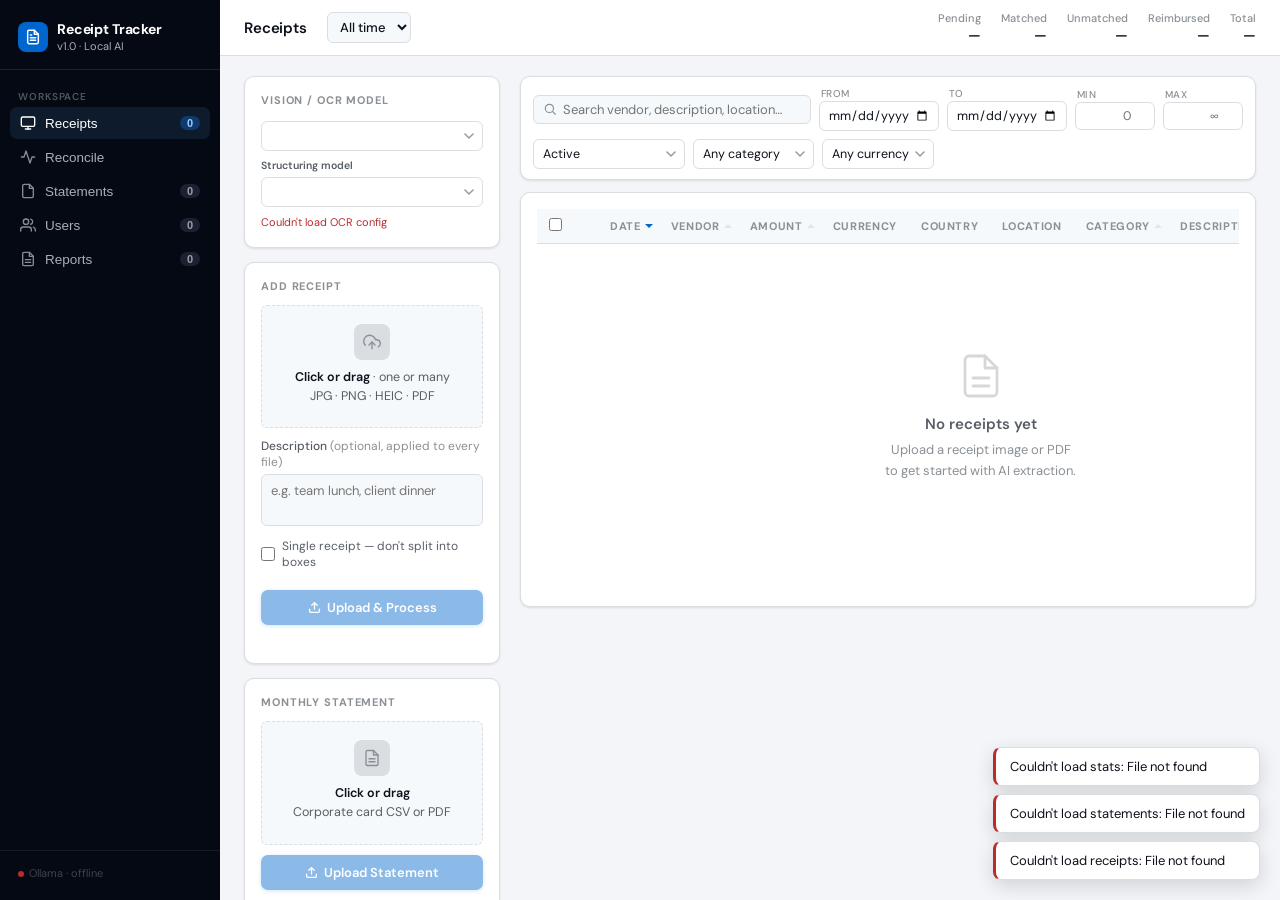
==== static/index.html @ ed0ae177 "Restore OCR backend picker in the UI (Apple Vision / PaddleOCR) app.js still had the apple/paddle pi" ====
<!doctype html>
<html lang="en">
  <head>
    <meta charset="UTF-8" />
    <meta name="viewport" content="width=device-width, initial-scale=1.0" />
    <title>Receipt Tracker</title>
    <link rel="preconnect" href="https://fonts.googleapis.com" />
    <link rel="preconnect" href="https://fonts.gstatic.com" crossorigin />
    <link
      href="https://fonts.googleapis.com/css2?family=DM+Sans:wght@300;400;500;600;700&family=DM+Mono:wght@400;500&display=swap"
      rel="stylesheet"
    />
    <link rel="stylesheet" href="/static/css/app.css?v=36" />
  </head>
  <body>
    <!-- ── NAV ────────────────────────────────────────────────────────────────── -->
    <nav class="nav">
      <div class="nav-logo">
        <div class="nav-logo-mark">
          <div class="nav-logo-icon">
            <svg
              viewBox="0 0 24 24"
              fill="none"
              stroke="#fff"
              stroke-width="2.2"
              stroke-linecap="round"
              stroke-linejoin="round"
            >
              <path
                d="M14 2H6a2 2 0 0 0-2 2v16a2 2 0 0 0 2 2h12a2 2 0 0 0 2-2V8z"
              />
              <polyline points="14 2 14 8 20 8" />
              <line x1="16" y1="13" x2="8" y2="13" />
              <line x1="16" y1="17" x2="8" y2="17" />
              <polyline points="10 9 9 9 8 9" />
            </svg>
          </div>
          <div>
            <div class="nav-logo-text">Receipt Tracker</div>
            <div class="nav-logo-sub">v1.0 · Local AI</div>
          </div>
        </div>
      </div>
      <div class="nav-section">
        <div class="nav-label">Workspace</div>
        <button class="nav-item active" data-tab="receipts">
          <svg
            viewBox="0 0 24 24"
            fill="none"
            stroke="currentColor"
            stroke-width="2"
            stroke-linecap="round"
            stroke-linejoin="round"
          >
            <rect x="2" y="3" width="20" height="14" rx="2" />
            <line x1="8" y1="21" x2="16" y2="21" />
            <line x1="12" y1="17" x2="12" y2="21" />
          </svg>
          <span>Receipts</span>
          <span class="nav-badge" id="navReceiptCount">0</span>
        </button>
        <button class="nav-item" data-tab="reconcile">
          <svg
            viewBox="0 0 24 24"
            fill="none"
            stroke="currentColor"
            stroke-width="2"
            stroke-linecap="round"
            stroke-linejoin="round"
          >
            <polyline points="22 12 18 12 15 21 9 3 6 12 2 12" />
          </svg>
          <span>Reconcile</span>
        </button>
        <button class="nav-item" data-tab="statements">
          <svg
            viewBox="0 0 24 24"
            fill="none"
            stroke="currentColor"
            stroke-width="2"
            stroke-linecap="round"
            stroke-linejoin="round"
          >
            <path
              d="M14 2H6a2 2 0 0 0-2 2v16a2 2 0 0 0 2 2h12a2 2 0 0 0 2-2V8z"
            />
            <polyline points="14 2 14 8 20 8" />
          </svg>
          <span>Statements</span>
          <span class="nav-badge" id="navStmtCount">0</span>
        </button>
        <button class="nav-item" data-tab="users">
          <svg
            viewBox="0 0 24 24"
            fill="none"
            stroke="currentColor"
            stroke-width="2"
            stroke-linecap="round"
            stroke-linejoin="round"
          >
            <path d="M17 21v-2a4 4 0 0 0-4-4H5a4 4 0 0 0-4 4v2" />
            <circle cx="9" cy="7" r="4" />
            <path d="M23 21v-2a4 4 0 0 0-3-3.87" />
            <path d="M16 3.13a4 4 0 0 1 0 7.75" />
          </svg>
          <span>Users</span>
          <span class="nav-badge" id="navUserCount">0</span>
        </button>
        <button class="nav-item" data-tab="reports">
          <svg
            viewBox="0 0 24 24"
            fill="none"
            stroke="currentColor"
            stroke-width="2"
            stroke-linecap="round"
            stroke-linejoin="round"
          >
            <path
              d="M14 2H6a2 2 0 0 0-2 2v16a2 2 0 0 0 2 2h12a2 2 0 0 0 2-2V8z"
            />
            <polyline points="14 2 14 8 20 8" />
            <line x1="16" y1="13" x2="8" y2="13" />
            <line x1="16" y1="17" x2="8" y2="17" />
          </svg>
          <span>Reports</span>
          <span class="nav-badge" id="navReportCount">0</span>
        </button>
      </div>
      <div class="nav-footer">
        <div
          style="
            font-size: 11px;
            color: oklch(38% 0.012 255);
            padding: 0 8px;
            line-height: 1.6;
          "
        >
          <div
            style="
              display: flex;
              align-items: center;
              gap: 5px;
              margin-bottom: 3px;
            "
          >
            <div
              id="ollamaIndicator"
              style="
                width: 6px;
                height: 6px;
                border-radius: 50%;
                background: oklch(65% 0.01 255);
                flex-shrink: 0;
              "
            ></div>
            <span id="ollamaLabel">Ollama · checking…</span>
          </div>
        </div>
      </div>
    </nav>

    <!-- ── MAIN ────────────────────────────────────────────────────────────────── -->
    <div class="main">
      <!-- Topbar -->
      <div class="topbar">
        <span class="topbar-title" id="topbarTitle">Receipts</span>
        <div class="month-pick">
          <select id="monthSelect">
            <option value="all">All time</option>
          </select>
        </div>
        <div class="topbar-stats">
          <div class="tstat">
            <span class="tstat-label">Pending</span
            ><span class="tstat-val" id="hPending">—</span>
          </div>
          <div class="tstat">
            <span class="tstat-label">Matched</span
            ><span class="tstat-val" id="hMatched">—</span>
          </div>
          <div class="tstat">
            <span class="tstat-label">Unmatched</span
            ><span class="tstat-val" id="hUnmatched">—</span>
          </div>
          <div class="tstat">
            <span class="tstat-label">Reimbursed</span
            ><span class="tstat-val" id="hReimbursed">—</span>
          </div>
          <div class="tstat">
            <span class="tstat-label">Total</span
            ><span class="tstat-val" id="hAmount">—</span>
          </div>
        </div>
      </div>

      <!-- Progress strip -->
      <div class="progress-strip" id="progressStrip">
        <span class="ps-label"
          >Reconciliation · <strong id="progressMonth">—</strong></span
        >
        <div class="ps-track">
          <div class="ps-fill" id="progressFill" style="width: 0%"></div>
        </div>
        <span class="ps-label" id="progressText">—</span>
        <div class="ps-chips" id="progressChips"></div>
      </div>

      <!-- Content -->
      <div class="content">
        <!-- Side upload panel -->
        <div class="side-panel" id="sidePanelEl">
          <!-- Pending box-review queue (shown only when non-empty) -->
          <div
            class="card review-card"
            id="reviewQueueCard"
            style="display: none"
          >
            <div class="card-head">Pages to review</div>
            <div class="review-card-sub" id="reviewQueueSub">
              Confirm receipt boxes before OCR.
            </div>
            <button class="btn btn-primary" id="reviewQueueBtn">
              Review <span id="reviewQueueCount">0</span> page(s)
            </button>
          </div>

          <!-- OCR model picker (Apple Vision / PaddleOCR backend + structuring LLM) -->
          <div class="card" id="ocrModelCard">
            <div class="card-head">Vision / OCR model</div>
            <select id="ocrModelSelect" class="fbar-select ocr-select"></select>
            <div id="ocrTextModelRow" class="ocr-textmodel">
              <label>Structuring model</label>
              <select
                id="ocrTextModelSelect"
                class="fbar-select ocr-select"
              ></select>
            </div>
            <div class="ocr-model-status" id="ocrModelStatus"></div>
          </div>

          <!-- Upload Receipt -->
          <div class="card">
            <div class="card-head">Add Receipt</div>
            <div class="drop-zone" id="receiptDrop">
              <input
                type="file"
                id="receiptFile"
                accept="image/*,.pdf,.heic,.heif"
                multiple
              />
              <div class="drop-icon">
                <svg
                  viewBox="0 0 24 24"
                  fill="none"
                  stroke="currentColor"
                  stroke-width="1.8"
                  stroke-linecap="round"
                  stroke-linejoin="round"
                >
                  <polyline points="16 16 12 12 8 16" />
                  <line x1="12" y1="12" x2="12" y2="21" />
                  <path
                    d="M20.39 18.39A5 5 0 0 0 18 9h-1.26A8 8 0 1 0 3 16.3"
                  />
                </svg>
              </div>
              <div class="drop-hint">
                <strong>Click or drag</strong> · one or many<br />JPG · PNG ·
                HEIC · PDF
              </div>
              <div class="drop-filename" id="receiptFilename"></div>
            </div>
            <label class="field-lbl"
              >Description
              <span style="color: var(--text-3); font-weight: 400"
                >(optional, applied to every file)</span
              ></label
            >
            <textarea
              class="desc"
              id="receiptDesc"
              placeholder="e.g. team lunch, client dinner"
            ></textarea>
            <label class="single-receipt-toggle">
              <input type="checkbox" id="receiptSingle" />
              <span>Single receipt — don't split into boxes</span>
            </label>
            <button class="btn btn-primary" id="uploadReceiptBtn" disabled>
              <svg
                width="13"
                height="13"
                viewBox="0 0 24 24"
                fill="none"
                stroke="currentColor"
                stroke-width="2.5"
                stroke-linecap="round"
                stroke-linejoin="round"
              >
                <path d="M21 15v4a2 2 0 0 1-2 2H5a2 2 0 0 1-2-2v-4" />
                <polyline points="17 8 12 3 7 8" />
                <line x1="12" y1="3" x2="12" y2="15" />
              </svg>
              Upload &amp; Process
            </button>
            <div class="status-msg" id="receiptStatus"></div>
          </div>

          <!-- Upload Statement -->
          <div class="card">
            <div class="card-head">Monthly Statement</div>
            <div class="drop-zone" id="statementDrop">
              <input type="file" id="statementFile" accept=".csv,.pdf" />
              <div class="drop-icon">
                <svg
                  viewBox="0 0 24 24"
                  fill="none"
                  stroke="currentColor"
                  stroke-width="1.8"
                  stroke-linecap="round"
                  stroke-linejoin="round"
                >
                  <path
                    d="M14 2H6a2 2 0 0 0-2 2v16a2 2 0 0 0 2 2h12a2 2 0 0 0 2-2V8z"
                  />
                  <polyline points="14 2 14 8 20 8" />
                  <line x1="16" y1="13" x2="8" y2="13" />
                  <line x1="16" y1="17" x2="8" y2="17" />
                </svg>
              </div>
              <div class="drop-hint">
                <strong>Click or drag</strong><br />Corporate card CSV or PDF
              </div>
              <div class="drop-filename" id="statementFilename"></div>
            </div>
            <button class="btn btn-primary" id="uploadStatementBtn" disabled>
              <svg
                width="13"
                height="13"
                viewBox="0 0 24 24"
                fill="none"
                stroke="currentColor"
                stroke-width="2.5"
                stroke-linecap="round"
                stroke-linejoin="round"
              >
                <path d="M21 15v4a2 2 0 0 1-2 2H5a2 2 0 0 1-2-2v-4" />
                <polyline points="17 8 12 3 7 8" />
                <line x1="12" y1="3" x2="12" y2="15" />
              </svg>
              Upload Statement
            </button>
            <div class="status-msg" id="statementStatus"></div>
          </div>

          <!-- Upload Uber rides -->
          <div class="card">
            <div class="card-head">Uber rides</div>
            <div class="drop-zone" id="uberDrop">
              <input type="file" id="uberFile" accept=".csv" />
              <div class="drop-icon">
                <svg
                  viewBox="0 0 24 24"
                  fill="none"
                  stroke="currentColor"
                  stroke-width="1.8"
                  stroke-linecap="round"
                  stroke-linejoin="round"
                >
                  <circle cx="7" cy="17" r="2" />
                  <circle cx="17" cy="17" r="2" />
                  <path d="M5 17H3v-6l2-5h11l4 5v6h-2" />
                  <path d="M5 11h14" />
                </svg>
              </div>
              <div class="drop-hint">
                <strong>Drop your Uber CSV</strong><br />or click to choose
              </div>
              <div class="drop-filename" id="uberFilename"></div>
            </div>
            <button
              class="btn btn-primary"
              id="uploadUberBtn"
              disabled
              style="margin-top: 10px"
            >
              <svg
                width="13"
                height="13"
                viewBox="0 0 24 24"
                fill="none"
                stroke="currentColor"
                stroke-width="2.5"
                stroke-linecap="round"
                stroke-linejoin="round"
              >
                <path d="M21 15v4a2 2 0 0 1-2 2H5a2 2 0 0 1-2-2v-4" />
                <polyline points="17 8 12 3 7 8" />
                <line x1="12" y1="3" x2="12" y2="15" />
              </svg>
              Import rides
            </button>
            <div class="status-msg" id="uberStatus"></div>
            <details class="disclosure">
              <summary>Options</summary>
              <label class="opt-check">
                <input type="checkbox" id="uberBusinessOnly" />
                Business rides only
              </label>
              <div class="opt-dates">
                <label>From<input type="date" id="uberAfter" /></label>
                <label>To<input type="date" id="uberBefore" /></label>
              </div>
              <button
                class="btn btn-outline btn-sm"
                id="dedupeUberBtn"
                style="width: 100%; margin-top: 8px"
              >
                <svg
                  width="12"
                  height="12"
                  viewBox="0 0 24 24"
                  fill="none"
                  stroke="currentColor"
                  stroke-width="2.2"
                  stroke-linecap="round"
                  stroke-linejoin="round"
                >
                  <polyline points="3 6 5 6 21 6" />
                  <path d="M19 6l-1 14a2 2 0 0 1-2 2H8a2 2 0 0 1-2-2L5 6" />
                  <rect x="9" y="10" width="6" height="6" rx="1" />
                </svg>
                Find duplicates
              </button>
            </details>
          </div>

          <!-- Uber receipts from Gmail (Phase B) -->
          <div class="card" id="gmailCard" style="display: none">
            <div
              class="card-head"
              style="
                display: flex;
                justify-content: space-between;
                align-items: center;
              "
            >
              Gmail
              <span class="badge badge-gray" id="gmailStatusBadge">—</span>
            </div>
            <div
              style="
                font-size: 12px;
                color: var(--text-3);
                line-height: 1.5;
                margin-bottom: 10px;
              "
              id="gmailHint"
            >
              Sign in to attach PDF receipts to your Uber rides.
            </div>
            <button
              class="btn btn-primary"
              id="gmailConnectBtn"
              style="display: none"
            >
              <svg
                width="13"
                height="13"
                viewBox="0 0 24 24"
                fill="none"
                stroke="currentColor"
                stroke-width="2.5"
                stroke-linecap="round"
                stroke-linejoin="round"
              >
                <path
                  d="M4 4h16c1.1 0 2 .9 2 2v12c0 1.1-.9 2-2 2H4c-1.1 0-2-.9-2-2V6c0-1.1.9-2 2-2z"
                />
                <polyline points="22,6 12,13 2,6" />
              </svg>
              Connect Gmail
            </button>
            <div id="gmailConnectedGroup" style="display: none">
              <button class="btn btn-primary" id="gmailSyncBtn">
                <svg
                  width="13"
                  height="13"
                  viewBox="0 0 24 24"
                  fill="none"
                  stroke="currentColor"
                  stroke-width="2.5"
                  stroke-linecap="round"
                  stroke-linejoin="round"
                >
                  <polyline points="23 4 23 10 17 10" />
                  <polyline points="1 20 1 14 7 14" />
                  <path
                    d="M3.51 9a9 9 0 0 1 14.85-3.36L23 10M1 14l4.64 4.36A9 9 0 0 0 20.49 15"
                  />
                </svg>
                Sync receipts
              </button>
              <div id="gmailLastSync" class="last-sync"></div>
              <details class="disclosure">
                <summary>Options</summary>
                <label class="opt-check">
                  <input type="checkbox" id="gmailBusinessOnly" checked />
                  Business rides only
                </label>
                <label class="opt-check">
                  <input type="checkbox" id="gmailAddNewRows" checked />
                  Add new rows for unmatched
                </label>
                <div class="opt-dates">
                  <label>From<input type="date" id="gmailAfter" /></label>
                  <label>To<input type="date" id="gmailBefore" /></label>
                </div>
                <button
                  class="btn btn-outline btn-sm"
                  id="gmailReconnectBtn"
                  style="width: 100%; margin-top: 8px"
                >
                  <svg
                    width="12"
                    height="12"
                    viewBox="0 0 24 24"
                    fill="none"
                    stroke="currentColor"
                    stroke-width="2.2"
                    stroke-linecap="round"
                    stroke-linejoin="round"
                  >
                    <polyline points="23 4 23 10 17 10" />
                    <polyline points="1 20 1 14 7 14" />
                    <path
                      d="M3.51 9a9 9 0 0 1 14.85-3.36L23 10M1 14l4.64 4.36A9 9 0 0 0 20.49 15"
                    />
                  </svg>
                  Reconnect Gmail
                </button>
                <label
                  class="btn btn-outline btn-sm"
                  id="gmailReplaceCredsBtn"
                  style="width: 100%; margin-top: 6px; cursor: pointer"
                >
                  <svg
                    width="12"
                    height="12"
                    viewBox="0 0 24 24"
                    fill="none"
                    stroke="currentColor"
                    stroke-width="2.2"
                    stroke-linecap="round"
                    stroke-linejoin="round"
                  >
                    <path d="M21 15v4a2 2 0 0 1-2 2H5a2 2 0 0 1-2-2v-4" />
                    <polyline points="17 8 12 3 7 8" />
                    <line x1="12" y1="3" x2="12" y2="15" />
                  </svg>
                  Replace credentials.json
                  <input
                    type="file"
                    id="gmailCredsFile"
                    accept="application/json,.json"
                    style="display: none"
                  />
                </label>
              </details>
            </div>
            <div class="status-msg" id="gmailStatus"></div>
          </div>

          <!-- Folder scan -->
          <div class="card" id="watchFolderCard" style="display: none">
            <div
              class="card-head"
              style="
                display: flex;
                justify-content: space-between;
                align-items: center;
              "
            >
              Folder scan
              <span class="badge badge-gray" id="watchPendingBadge"
                >0 pending</span
              >
            </div>
            <div
              style="font-size: 12px; color: var(--text-3); margin-bottom: 8px"
            >
              Drop receipts (images or PDFs) into this folder, then scan.
            </div>
            <div
              style="
                font-size: 11px;
                color: var(--text-3);
                margin-bottom: 10px;
                overflow: hidden;
                text-overflow: ellipsis;
                white-space: nowrap;
                font-family: var(--mono, monospace);
              "
              id="watchFolderPath"
              title=""
            ></div>
            <button class="btn btn-primary" id="scanFolderBtn">
              <svg
                width="13"
                height="13"
                viewBox="0 0 24 24"
                fill="none"
                stroke="currentColor"
                stroke-width="2.4"
                stroke-linecap="round"
                stroke-linejoin="round"
              >
                <path d="M3 7V5a2 2 0 0 1 2-2h4l2 2h8a2 2 0 0 1 2 2v2" />
                <path d="M3 7h18v10a2 2 0 0 1-2 2H5a2 2 0 0 1-2-2z" />
                <circle cx="12" cy="13" r="2.5" />
              </svg>
              Scan folder now
            </button>
            <div class="status-msg" id="scanStatus"></div>
            <div id="watchLogList" style="margin-top: 10px"></div>
          </div>
        </div>

        <!-- Tab panels -->
        <div class="main-panel">
          <!-- ══ Receipts ══ -->
          <div id="tab-receipts">
            <!-- Filter / sort bar — purely client-side over allReceipts. -->
            <div class="filter-bar" id="receiptFilterBar">
              <div class="fbar-row">
                <div class="fbar-search">
                  <svg
                    width="14"
                    height="14"
                    viewBox="0 0 24 24"
                    fill="none"
                    stroke="currentColor"
                    stroke-width="2"
                    stroke-linecap="round"
                    stroke-linejoin="round"
                  >
                    <circle cx="11" cy="11" r="7" />
                    <line x1="21" y1="21" x2="16.65" y2="16.65" />
                  </svg>
                  <input
                    type="search"
                    id="rfSearch"
                    placeholder="Search vendor, description, location…"
                  />
                </div>
                <label class="fbar-field">
                  <span>From</span>
                  <input type="date" id="rfFromDate" />
                </label>
                <label class="fbar-field">
                  <span>To</span>
                  <input type="date" id="rfToDate" />
                </label>
                <label class="fbar-field fbar-amt">
                  <span>Min</span>
                  <input
                    type="number"
                    id="rfMinAmt"
                    inputmode="decimal"
                    placeholder="0"
                  />
                </label>
                <label class="fbar-field fbar-amt">
                  <span>Max</span>
                  <input
                    type="number"
                    id="rfMaxAmt"
                    inputmode="decimal"
                    placeholder="∞"
                  />
                </label>
                <select id="rfStatus" class="fbar-select">
                  <option value="active">Active</option>
                  <option value="pending">Pending</option>
                  <option value="unmatched">Unmatched</option>
                  <option value="matched">Archived (matched)</option>
                  <option value="reimbursed">Reimbursed</option>
                  <option value="all">All</option>
                </select>
                <select id="rfCategory" class="fbar-select">
                  <option value="">Any category</option>
                  <option value="meals">Meals</option>
                  <option value="transportation">Transportation</option>
                  <option value="travel">Travel</option>
                  <option value="lodging">Lodging</option>
                  <option value="office_supplies">Office supplies</option>
                  <option value="other">Other</option>
                </select>
                <select id="rfCurrency" class="fbar-select">
                  <option value="">Any currency</option>
                </select>
                <span class="fbar-spacer"></span>
                <span
                  class="fbar-active"
                  id="rfActiveCount"
                  style="display: none"
                ></span>
                <button
                  class="btn btn-ghost btn-sm"
                  id="rfClearBtn"
                  style="display: none"
                >
                  Clear
                </button>
              </div>
            </div>
            <div
              id="newReceiptsBanner"
              class="new-banner"
              style="display: none"
            >
              <span class="new-banner-dot"></span>
              <span id="newReceiptsText"></span>
              <span style="flex: 1"></span>
              <button class="btn btn-primary btn-sm" id="newReceiptsShowBtn">
                Show new
              </button>
              <button class="btn btn-ghost btn-sm" id="newReceiptsSeenBtn">
                Mark all seen
              </button>
            </div>
            <div class="card">
              <div class="table-wrap">
                <table class="sortable" data-table="receipts">
                  <thead>
                    <tr>
                      <th style="width: 32px">
                        <input
                          type="checkbox"
                          id="selectAllReceipts"
                          title="Select all on this page"
                        />
                      </th>
                      <th style="width: 46px"></th>
                      <th data-sort="date">Date</th>
                      <th data-sort="vendor">Vendor</th>
                      <th data-sort="amount">Amount</th>
                      <th>Currency</th>
                      <th>Country</th>
                      <th>Location</th>
                      <th data-sort="category">Category</th>
                      <th>Description</th>
                      <th data-sort="status">Status</th>
                      <th>Type</th>
                      <th style="width: 40px"></th>
                    </tr>
                  </thead>
                  <tbody id="receiptsTbody">
                    <tr class="empty">
                      <td colspan="13">
                        <div class="empty-state">
                          <svg
                            viewBox="0 0 24 24"
                            fill="none"
                            stroke="currentColor"
                            stroke-width="1.4"
                            stroke-linecap="round"
                            stroke-linejoin="round"
                          >
                            <path
                              d="M14 2H6a2 2 0 0 0-2 2v16a2 2 0 0 0 2 2h12a2 2 0 0 0 2-2V8z"
                            />
                            <polyline points="14 2 14 8 20 8" />
                            <line x1="16" y1="13" x2="8" y2="13" />
                            <line x1="16" y1="17" x2="8" y2="17" />
                          </svg>
                          <h3>No receipts yet</h3>
                          <p>
                            Upload a receipt image or PDF<br />to get started
                            with AI extraction.
                          </p>
                        </div>
                      </td>
                    </tr>
                  </tbody>
                </table>
              </div>
            </div>
          </div>

          <!-- ══ Reconcile (drag-and-drop board) ══ -->
          <div id="tab-reconcile" style="display: none">
            <div class="recon-page">
              <!-- Header strip -->
              <div class="recon-header">
                <div class="recon-stmt-group">
                  <label for="reconStatement">Statement</label>
                  <select
                    class="recon-stmt-select"
                    id="reconStatement"
                  ></select>
                </div>

                <button class="btn btn-primary" id="reconAutoBtn">
                  <svg
                    width="13"
                    height="13"
                    viewBox="0 0 24 24"
                    fill="none"
                    stroke="currentColor"
                    stroke-width="2.4"
                    stroke-linecap="round"
                    stroke-linejoin="round"
                  >
                    <polygon points="13 2 3 14 12 14 11 22 21 10 12 10 13 2" />
                  </svg>
                  Auto-match
                </button>

                <button class="btn btn-outline" id="reconReportBtn">
                  <svg
                    width="13"
                    height="13"
                    viewBox="0 0 24 24"
                    fill="none"
                    stroke="currentColor"
                    stroke-width="2.2"
                    stroke-linecap="round"
                    stroke-linejoin="round"
                  >
                    <path
                      d="M14 2H6a2 2 0 0 0-2 2v16a2 2 0 0 0 2 2h12a2 2 0 0 0 2-2V8z"
                    />
                    <polyline points="14 2 14 8 20 8" />
                    <line x1="16" y1="13" x2="8" y2="13" />
                    <line x1="16" y1="17" x2="8" y2="17" />
                  </svg>
                  Generate report
                </button>

                <div class="recon-counts">
                  <strong id="reconPairedNum">0</strong>
                  <span class="recon-paired-sep">/</span>
                  <strong id="reconPairedTotal">0</strong>
                  <span>paired</span>
                  <span class="recon-paired-sep">·</span>
                  <strong id="reconPairedLeft">0</strong>
                  <span>left to pair</span>
                </div>

                <div class="recon-header-right">
                  <label class="recon-show-matched">
                    <input type="checkbox" id="reconShowMatchedTxns" />
                    <span>Show matched transactions</span>
                  </label>
                  <label class="recon-show-matched">
                    <input type="checkbox" id="reconShowMatched" />
                    <span>Show matched receipts</span>
                  </label>
                </div>
              </div>

              <div class="recon-flash">
                <span class="status-msg" id="reconFlash"></span>
              </div>

              <!-- Two-pane board -->
              <div class="recon-board">
                <!-- Left pane: transactions -->
                <div class="recon-pane">
                  <div class="recon-pane-h">
                    <span class="recon-pane-title">Statement transactions</span>
                    <span class="recon-pane-count" id="reconTxnCount">0</span>
                  </div>
                  <div class="recon-pane-filter">
                    <div class="filter-bar">
                      <div class="fbar-row">
                        <div class="fbar-search">
                          <svg
                            viewBox="0 0 24 24"
                            fill="none"
                            stroke="currentColor"
                            stroke-width="2"
                          >
                            <circle cx="11" cy="11" r="8" />
                            <path d="m21 21-4.3-4.3" />
                          </svg>
                          <input
                            type="text"
                            id="reconTxnQ"
                            placeholder="Search description, city…"
                          />
                        </div>
                      </div>
                      <div class="fbar-row" style="margin-top: 6px">
                        <span class="fbar-field"
                          >Date <input type="date" id="reconTxnFrom"
                        /></span>
                        <span class="fbar-field-sep">→</span>
                        <span class="fbar-field"
                          ><input type="date" id="reconTxnTo"
                        /></span>
                        <span class="fbar-field"
                          ><select id="reconTxnCurrency">
                            <option value="">Any ccy</option>
                          </select></span
                        >
                        <span class="fbar-field" style="margin-left: auto"
                          >R$
                          <input
                            type="number"
                            id="reconTxnMin"
                            placeholder="min"
                            step="0.01"
                          />
                          <span class="fbar-field-sep">–</span>
                          <input
                            type="number"
                            id="reconTxnMax"
                            placeholder="max"
                            step="0.01"
                          />
                        </span>
                      </div>
                    </div>
                  </div>
                  <div class="recon-list" id="reconTxnList"></div>
                </div>

                <!-- Right pane: receipts -->
                <div class="recon-pane">
                  <div class="recon-pane-h">
                    <span class="recon-pane-title">Receipts (unmatched)</span>
                    <span class="recon-pane-count" id="reconRcptCount">0</span>
                  </div>
                  <div class="recon-pane-filter">
                    <div class="filter-bar">
                      <div class="fbar-row">
                        <div class="fbar-search">
                          <svg
                            viewBox="0 0 24 24"
                            fill="none"
                            stroke="currentColor"
                            stroke-width="2"
                          >
                            <circle cx="11" cy="11" r="8" />
                            <path d="m21 21-4.3-4.3" />
                          </svg>
                          <input
                            type="text"
                            id="reconRcptQ"
                            placeholder="Search vendor…"
                          />
                        </div>
                      </div>
                      <div class="fbar-row" style="margin-top: 6px">
                        <span class="fbar-field"
                          >Date <input type="date" id="reconRcptFrom"
                        /></span>
                        <span class="fbar-field-sep">→</span>
                        <span class="fbar-field"
                          ><input type="date" id="reconRcptTo"
                        /></span>
                        <span class="fbar-field"
                          ><select id="reconRcptCurrency">
                            <option value="">Any ccy</option>
                          </select></span
                        >
                        <span class="fbar-field" style="margin-left: auto"
                          >R$
                          <input
                            type="number"
                            id="reconRcptMin"
                            placeholder="min"
                            step="0.01"
                          />
                          <span class="fbar-field-sep">–</span>
                          <input
                            type="number"
                            id="reconRcptMax"
                            placeholder="max"
                            step="0.01"
                          />
                        </span>
                      </div>
                    </div>
                  </div>
                  <div class="recon-list" id="reconReceiptList"></div>
                </div>
              </div>
            </div>

            <!-- Excel report generator — preserved from the previous reconcile UI. -->
            <div class="report-panel" style="margin-top: 16px">
              <div class="report-field">
                <label>Report Type</label>
                <select id="reportType">
                  <option value="all">All Receipts</option>
                  <option value="corp_card">Corp Card</option>
                  <option value="reimbursement">Reimbursement</option>
                </select>
              </div>
              <div class="report-field">
                <label>From</label>
                <input type="date" id="reportFrom" />
              </div>
              <div class="report-field">
                <label>To</label>
                <input type="date" id="reportTo" />
              </div>
              <div class="report-field">
                <label>Currency</label>
                <select id="reportCurrency">
                  <option value="BRL">BRL</option>
                </select>
                <div class="fx-line" id="fxRatesLine"></div>
              </div>
              <div class="report-field" style="justify-content: flex-end">
                <button class="btn btn-outline" id="reportBtn">
                  <svg
                    width="13"
                    height="13"
                    viewBox="0 0 24 24"
                    fill="none"
                    stroke="currentColor"
                    stroke-width="2.2"
                    stroke-linecap="round"
                    stroke-linejoin="round"
                  >
                    <path d="M21 15v4a2 2 0 0 1-2 2H5a2 2 0 0 1-2-2v-4" />
                    <polyline points="7 10 12 15 17 10" />
                    <line x1="12" y1="15" x2="12" y2="3" />
                  </svg>
                  Export Report
                </button>
              </div>
            </div>
          </div>

          <!-- ══ Statements ══ -->
          <div id="tab-statements" style="display: none">
            <div class="card">
              <div class="stmt-toolbar">
                <label class="stmt-filter-lbl">Show</label>
                <select id="stmtStatusFilter" class="fbar-select">
                  <option value="active">Active</option>
                  <option value="archived">Completed</option>
                  <option value="all">All</option>
                </select>
              </div>
              <div class="table-wrap">
                <table>
                  <thead>
                    <tr>
                      <th>ID</th>
                      <th>File</th>
                      <th>Transactions</th>
                      <th style="text-align: right">Total</th>
                      <th>Period</th>
                      <th>Matched</th>
                      <th>Uploaded</th>
                      <th>Actions</th>
                    </tr>
                  </thead>
                  <tbody id="statementsTbody">
                    <tr class="empty">
                      <td colspan="8">
                        <div class="empty-state">
                          <svg
                            viewBox="0 0 24 24"
                            fill="none"
                            stroke="currentColor"
                            stroke-width="1.4"
                            stroke-linecap="round"
                            stroke-linejoin="round"
                          >
                            <path
                              d="M14 2H6a2 2 0 0 0-2 2v16a2 2 0 0 0 2 2h12a2 2 0 0 0 2-2V8z"
                            />
                            <polyline points="14 2 14 8 20 8" />
                          </svg>
                          <h3>No statements yet</h3>
                          <p>
                            Upload a corporate card CSV<br />to begin
                            reconciliation.
                          </p>
                        </div>
                      </td>
                    </tr>
                  </tbody>
                </table>
              </div>
            </div>
          </div>

          <!-- ══ Users (cardholder roster) ══ -->
          <div id="tab-users" style="display: none">
            <div class="card">
              <div class="users-head">
                <div>
                  <div class="card-head" style="margin: 0">Cardholders</div>
                  <div class="users-sub">
                    Saved report profiles. When you generate a report, the
                    matching user is auto-selected by the statement's name.
                  </div>
                </div>
                <button class="btn btn-primary" id="userAddBtn">
                  <svg
                    width="13"
                    height="13"
                    viewBox="0 0 24 24"
                    fill="none"
                    stroke="currentColor"
                    stroke-width="2.4"
                    stroke-linecap="round"
                  >
                    <path d="M12 5v14M5 12h14" />
                  </svg>
                  Add user
                </button>
              </div>
              <div class="users-list" id="usersList"></div>
            </div>
          </div>

          <!-- ══ Reports (generate + history) ══ -->
          <div id="tab-reports" style="display: none">
            <div class="card">
              <div class="users-head">
                <div>
                  <div class="card-head" style="margin: 0">Reports</div>
                  <div class="users-sub">
                    Reimbursement reports build from your reimbursement-type
                    receipts. Statement reports are generated from the Reconcile
                    tab. Every report is saved below.
                  </div>
                </div>
                <div style="display: flex; gap: 8px">
                  <button class="btn btn-outline" id="accountsBtn">
                    <svg
                      width="13"
                      height="13"
                      viewBox="0 0 24 24"
                      fill="none"
                      stroke="currentColor"
                      stroke-width="2.2"
                      stroke-linecap="round"
                      stroke-linejoin="round"
                    >
                      <rect x="3" y="4" width="18" height="16" rx="2" />
                      <path d="M3 10h18M9 4v16" />
                    </svg>
                    Accounts
                  </button>
                  <button class="btn btn-primary" id="reportsReimbBtn">
                    <svg
                      width="13"
                      height="13"
                      viewBox="0 0 24 24"
                      fill="none"
                      stroke="currentColor"
                      stroke-width="2.2"
                      stroke-linecap="round"
                      stroke-linejoin="round"
                    >
                      <path
                        d="M14 2H6a2 2 0 0 0-2 2v16a2 2 0 0 0 2 2h12a2 2 0 0 0 2-2V8z"
                      />
                      <polyline points="14 2 14 8 20 8" />
                    </svg>
                    Reimbursement report
                  </button>
                </div>
              </div>
              <div class="rh-list" id="reportHistoryList"></div>
            </div>
          </div>
        </div>
      </div>
    </div>

    <!-- ── USER EDIT MODAL (add / edit a cardholder) ───────────────────────────── -->
    <div class="modal-overlay" id="userModal">
      <div class="modal-box report-box">
        <div class="modal-title" id="userModalTitle">Add user</div>
        <div class="modal-sub">
          These fields fill the report front page for this cardholder.
        </div>

        <div class="report-form" id="userForm">
          <label>Nome<input type="text" data-k="nome" /></label>
          <label
            >Centro de Custo+Uneg<input
              type="text"
              data-k="cost_center"
              placeholder="ex.: 20101/AA1"
          /></label>
          <label>Motivo do Gasto<input type="text" data-k="motivo" /></label>
          <label>Local<input type="text" data-k="local" /></label>
          <label>Projeto<input type="text" data-k="projeto" /></label>
          <label
            >Tipo
            <select data-k="expense_kind">
              <option value="cartao">Cartão Crédito</option>
              <option value="reembolso">Reembolso despesa</option>
            </select>
          </label>
          <label>Moeda<input type="text" data-k="moeda" /></label>
          <div class="report-form-sep">Dados bancários (rodapé)</div>
          <label>Favorecido<input type="text" data-k="favorecido" /></label>
          <label>Banco<input type="text" data-k="banco" /></label>
          <label>Agência<input type="text" data-k="agencia" /></label>
          <label
            >Conta Corrente<input type="text" data-k="conta_corrente"
          /></label>
          <label>CPF / RG<input type="text" data-k="cpf_rg" /></label>
        </div>

        <div class="report-foot">
          <span class="status-msg" id="userModalStatus"></span>
          <button class="btn btn-outline" onclick="closeUserModal()">
            Cancel
          </button>
          <button class="btn btn-primary" id="userSaveBtn">Save user</button>
        </div>
      </div>
    </div>

    <!-- ── ACCOUNTING ACCOUNTS MODAL (company-wide GL accounts) ─────────────────── -->
    <div class="modal-overlay" id="accountsModal">
      <div class="modal-box" style="width: 460px; max-width: 92vw">
        <div class="modal-title">Contas contábeis</div>
        <div class="modal-sub">
          GL accounts for the report's Conta Contábil column (one per form
          column). Company-wide — shared across all cardholders. A column falls
          back to the default account when left blank.
        </div>

        <div
          class="report-form"
          id="accountsForm"
          style="grid-template-columns: 1fr"
        >
          <label
            >Conta padrão<input type="text" data-k="conta_contabil"
          /></label>
          <label
            >Alimentação<input type="text" data-k="conta_alimentacao"
          /></label>
          <label
            >Abastecimento / Estac. / Taxi<input
              type="text"
              data-k="conta_abastecimento"
          /></label>
          <label
            >Hospedagem<input type="text" data-k="conta_hospedagem"
          /></label>
          <label>Outros<input type="text" data-k="conta_outros" /></label>
        </div>

        <div class="report-foot">
          <span class="status-msg" id="accountsStatus"></span>
          <button class="btn btn-outline" onclick="closeAccountsModal()">
            Cancel
          </button>
          <button class="btn btn-primary" id="accountsSaveBtn">Save</button>
        </div>
      </div>
    </div>

    <!-- ── AI PROCESSING MODAL ─────────────────────────────────────────────────── -->
    <div class="modal-overlay" id="aiModal">
      <div class="modal-box">
        <div class="modal-title" id="aiModalTitle">Processing Receipt</div>
        <div class="modal-sub" id="aiModalSub">
          AI is extracting data from your image…
        </div>
        <div class="ai-steps">
          <div class="ai-step" id="aiStep0">
            <div class="ai-step-icon">
              <svg
                width="14"
                height="14"
                viewBox="0 0 24 24"
                fill="none"
                stroke="currentColor"
                stroke-width="2.2"
                stroke-linecap="round"
                stroke-linejoin="round"
              >
                <polyline points="16 16 12 12 8 16" />
                <line x1="12" y1="12" x2="12" y2="21" />
                <path d="M20.39 18.39A5 5 0 0 0 18 9h-1.26A8 8 0 1 0 3 16.3" />
              </svg>
            </div>
            <div class="ai-step-body">
              <div class="ai-step-label">Uploading image</div>
              <div class="ai-step-detail" id="aiStep0Detail">
                Preparing file…
              </div>
            </div>
          </div>
          <div class="ai-step" id="aiStep1">
            <div class="ai-step-icon">
              <svg
                width="14"
                height="14"
                viewBox="0 0 24 24"
                fill="none"
                stroke="currentColor"
                stroke-width="2.2"
                stroke-linecap="round"
                stroke-linejoin="round"
              >
                <circle cx="12" cy="12" r="10" />
                <path d="M12 8v4l3 3" />
              </svg>
            </div>
            <div class="ai-step-body">
              <div class="ai-step-label">OCR &amp; AI extraction</div>
              <div class="ai-step-detail" id="aiStep1Detail">Waiting…</div>
            </div>
          </div>
          <div class="ai-step" id="aiStep2">
            <div class="ai-step-icon">
              <svg
                width="14"
                height="14"
                viewBox="0 0 24 24"
                fill="none"
                stroke="currentColor"
                stroke-width="2.2"
                stroke-linecap="round"
                stroke-linejoin="round"
              >
                <polyline points="9 11 12 14 22 4" />
                <path
                  d="M21 12v7a2 2 0 0 1-2 2H5a2 2 0 0 1-2-2V5a2 2 0 0 1 2-2h11"
                />
              </svg>
            </div>
            <div class="ai-step-body">
              <div class="ai-step-label">Parsing &amp; saving</div>
              <div class="ai-step-detail" id="aiStep2Detail">Waiting…</div>
            </div>
          </div>
        </div>
        <div class="ai-result" id="aiResult">
          <div class="ai-result-row">
            <span class="ai-result-key">Vendor</span
            ><span class="ai-result-value" id="arVendor">—</span>
          </div>
          <div class="ai-result-row">
            <span class="ai-result-key">Date</span
            ><span class="ai-result-value" id="arDate">—</span>
          </div>
          <div class="ai-result-row">
            <span class="ai-result-key">Amount</span
            ><span class="ai-result-value" id="arAmount">—</span>
          </div>
          <div class="ai-result-row">
            <span class="ai-result-key">Category</span
            ><span class="ai-result-value" id="arCat">—</span>
          </div>
        </div>
      </div>
    </div>

    <!-- ── STATEMENT DETAIL MODAL (view all parsed transactions) ────────────── -->
    <!-- ── GENERATE REPORT MODAL (pick cardholder, then download) ───────────── -->
    <div class="modal-overlay" id="reportModal">
      <div class="modal-box" style="width: 500px; max-width: 92vw">
        <div class="modal-title">Generate expense report</div>
        <div class="modal-sub">
          The cardholder is auto-detected from the statement. Confirm and
          download.
        </div>

        <label class="report-picker-lbl">Cardholder</label>
        <select class="report-picker" id="reportUserSelect"></select>
        <div class="report-picker-hint" id="reportGuessHint"></div>

        <label class="report-picker-lbl" for="reportVencimento"
          >Vencimento (due date)</label
        >
        <input type="date" class="report-picker" id="reportVencimento" />
        <div class="report-picker-hint">
          Prints in the form header. Optional.
        </div>

        <div class="report-foot" style="margin-top: 18px">
          <span class="status-msg" id="reportStatus"></span>
          <button class="btn btn-outline" onclick="closeReportModal()">
            Cancel
          </button>
          <button class="btn btn-outline" id="reportReviewBtn">
            Review &amp; edit
          </button>
          <button class="btn btn-outline" id="reportXlsxBtn">XLSX</button>
          <button class="btn btn-primary" id="reportGenBtn">PDF</button>
        </div>
      </div>
    </div>

    <!-- ── REVIEW & EDIT REPORT MODAL (editable table before export) ────────── -->
    <div class="modal-overlay" id="reportEditModal">
      <div class="modal-box report-edit-box">
        <div class="modal-title">Review &amp; edit report</div>
        <div class="modal-sub">
          Edit Detalhamento, Centro de Custo+Uneg and the column before
          exporting. Changes are saved and also show on the Reconcile board.
        </div>

        <div class="report-edit-wrap">
          <table class="report-edit-table">
            <thead>
              <tr>
                <th>Data</th>
                <th>Centro de Custo+Uneg</th>
                <th>Conta</th>
                <th>Detalhamento</th>
                <th>Coluna</th>
                <th class="num">Valor</th>
              </tr>
            </thead>
            <tbody id="reportEditBody"></tbody>
            <tfoot id="reportEditFoot"></tfoot>
          </table>
        </div>

        <div class="report-foot" style="margin-top: 14px">
          <span class="status-msg" id="reportEditStatus"></span>
          <button class="btn btn-outline" onclick="closeReportEditModal()">
            Close
          </button>
          <button class="btn btn-outline" id="reportEditXlsxBtn">
            Export XLSX
          </button>
          <button class="btn btn-primary" id="reportEditExportBtn">
            Export PDF
          </button>
        </div>
      </div>
    </div>

    <!-- ── REIMBURSEMENT REPORT MODAL (receipts only, no statement) ─────────── -->
    <div class="modal-overlay" id="reimbModal">
      <div class="modal-box" style="width: 460px; max-width: 92vw">
        <div class="modal-title">Reimbursement report</div>
        <div class="modal-sub">
          Builds the form from your
          <strong>reimbursement</strong>-type receipts — no statement, no
          matching.
        </div>

        <div class="reimb-grid">
          <label class="full"
            >Cardholder
            <select id="reimbUserSelect"></select>
          </label>
          <label
            >Currency
            <select id="reimbCurrency"></select>
          </label>
          <label
            >Receipts<span id="reimbCount" class="reimb-count">—</span></label
          >
          <label>From<input type="date" id="reimbFrom" /></label>
          <label>To<input type="date" id="reimbTo" /></label>
        </div>

        <div class="report-foot" style="margin-top: 16px">
          <span class="status-msg" id="reimbStatus"></span>
          <button class="btn btn-outline" onclick="closeReimbModal()">
            Cancel
          </button>
          <button class="btn btn-primary" id="reimbGenBtn">Download PDF</button>
        </div>
      </div>
    </div>

    <div class="modal-overlay" id="stmtDetailModal">
      <div class="modal-box stmt-detail-box">
        <div class="modal-title" id="stmtDetailTitle">Statement</div>
        <div class="modal-sub" id="stmtDetailSub">—</div>

        <div class="stmt-detail-search">
          <svg
            width="13"
            height="13"
            viewBox="0 0 24 24"
            fill="none"
            stroke="currentColor"
            stroke-width="2"
          >
            <circle cx="11" cy="11" r="8" />
            <path d="m21 21-4.3-4.3" />
          </svg>
          <input
            type="text"
            id="stmtDetailQ"
            placeholder="Search description, city…"
          />
        </div>

        <div class="stmt-detail-wrap">
          <table class="stmt-detail-table">
            <thead>
              <tr>
                <th>Date</th>
                <th>Description</th>
                <th style="text-align: right">Amount</th>
                <th>Category</th>
                <th>City</th>
                <th>Match</th>
              </tr>
            </thead>
            <tbody id="stmtDetailTbody"></tbody>
          </table>
        </div>

        <div class="stmt-detail-foot">
          <span class="stmt-detail-sum" id="stmtDetailSum">—</span>
          <button class="btn btn-outline" onclick="closeStatementDetail()">
            Close
          </button>
        </div>
      </div>
    </div>

    <!-- ── REIMBURSEMENT REPORT DETAIL (edit membership + re-issue) ──────────── -->
    <div class="modal-overlay" id="reportDetailModal">
      <div class="modal-box stmt-detail-box">
        <div class="modal-title" id="reportDetailTitle">
          Reimbursement report
        </div>
        <div class="modal-sub" id="reportDetailSub">—</div>

        <div class="rd-cols">
          <div class="rd-col">
            <div class="rd-col-head">
              On this report
              <span class="rd-count" id="reportDetailMemberCount"></span>
            </div>
            <div class="rd-list" id="reportDetailMembers"></div>
          </div>
          <div class="rd-col">
            <div class="rd-col-head">
              Add receipts
              <span class="rd-hint">(reimbursement, on no report)</span>
            </div>
            <div class="rd-list" id="reportDetailAddable"></div>
          </div>
        </div>

        <div class="stmt-detail-foot">
          <span class="stmt-detail-sum" id="reportDetailTotal">—</span>
          <span class="rd-foot-spacer"></span>
          <a class="btn btn-outline" id="reportDetailDownload" href="#"
            >Download</a
          >
          <button
            class="btn btn-primary"
            id="reportDetailReissue"
            onclick="reissueReport()"
          >
            Re-issue PDF
          </button>
          <button class="btn btn-ghost" onclick="closeReportDetail()">
            Close
          </button>
        </div>
      </div>
    </div>

    <!-- ── FOLDER SCAN MODAL ──────────────────────────────────────────────────── -->
    <div class="modal-overlay" id="scanModal">
      <div class="modal-box">
        <div class="modal-title" id="scanTitle">Scanning inbox</div>
        <div class="modal-sub" id="scanModalSub">Looking for new receipts…</div>

        <div class="scan-bar indeterminate" id="scanBar">
          <div class="scan-bar-fill" id="scanBarFill"></div>
        </div>

        <div class="scan-sub-row" id="scanProgressRow">
          <span class="spin"></span>
          <span class="scan-status-text"
            >Processing
            <span class="scan-counter" id="scanPending">…</span> files…</span
          >
          <span class="scan-hint">OCR can take several seconds per file.</span>
        </div>

        <div class="scan-summary" id="scanSummary" style="display: none"></div>
        <div class="scan-results" id="scanResults" style="display: none"></div>

        <div class="scan-foot">
          <div class="scan-foot-msg" id="scanFootMsg">
            This won't take long.
          </div>
          <button
            class="btn btn-outline scan-close-btn"
            id="scanCloseBtn"
            onclick="closeScanModal()"
            disabled
          >
            Close
          </button>
        </div>
      </div>
    </div>

    <!-- ── FOLDER SCAN — secondary modal: edit receipts inside a file ─────────── -->
    <div class="modal-overlay" id="scanDetailModal">
      <div class="modal-box scan-detail-box">
        <div class="modal-title">Edit receipts</div>
        <div
          class="modal-sub"
          id="scanDetailFile"
          style="overflow: hidden; text-overflow: ellipsis; white-space: nowrap"
        ></div>

        <div class="scan-detail-list" id="scanDetailList"></div>

        <button
          class="scan-detail-add"
          id="scanDetailAdd"
          onclick="addReceiptRow()"
        >
          <svg
            width="13"
            height="13"
            viewBox="0 0 24 24"
            fill="none"
            stroke="currentColor"
            stroke-width="2.4"
            stroke-linecap="round"
          >
            <path d="M12 5v14M5 12h14" />
          </svg>
          Add another receipt on this page
        </button>

        <div class="scan-detail-total">
          <span>Total in this file</span>
          <strong
            ><span id="scanDetailCount">0</span> receipt<span
              id="scanDetailCountS"
              >s</span
            ></strong
          >
        </div>

        <div class="scan-detail-foot">
          <button class="btn btn-outline" onclick="closeScanDetail()">
            Cancel
          </button>
          <button class="btn btn-primary" onclick="saveScanDetail()">
            Save changes
          </button>
        </div>
      </div>
    </div>

    <!-- ── BULK ACTION BAR (appears when ≥1 receipt selected) ─────────────────── -->
    <!-- Critical positioning is inlined so the bar stays glued to the bottom-
     centre even if the stylesheet failed to load or is cached stale. -->
    <div
      id="bulkBar"
      class="bulk-bar"
      style="
        position: fixed;
        bottom: 24px;
        left: 50%;
        transform: translateX(-50%);
        display: none;
        z-index: 200;
        background: #fff;
        border: 1px solid #e4e6ea;
        border-radius: 999px;
        box-shadow: 0 12px 40px rgba(0, 0, 0, 0.14);
        padding: 8px 14px;
        align-items: center;
        gap: 10px;
      "
    >
      <span
        class="bulk-count"
        id="bulkCount"
        style="
          font-size: 13px;
          font-weight: 600;
          padding-right: 12px;
          border-right: 1px solid #e4e6ea;
        "
        >0 selected</span
      >
      <button class="btn btn-outline btn-sm" id="bulkClearBtn">Clear</button>
      <button class="btn btn-ghost btn-sm" id="bulkDeleteBtn">
        <svg
          width="12"
          height="12"
          viewBox="0 0 24 24"
          fill="none"
          stroke="currentColor"
          stroke-width="2.2"
          stroke-linecap="round"
          stroke-linejoin="round"
        >
          <polyline points="3 6 5 6 21 6" />
          <path d="M19 6l-1 14a2 2 0 0 1-2 2H8a2 2 0 0 1-2-2L5 6" />
          <path d="M10 11v6" />
          <path d="M14 11v6" />
          <path d="M9 6V4a2 2 0 0 1 2-2h2a2 2 0 0 1 2 2v2" />
        </svg>
        Delete selected
      </button>
    </div>

    <!-- ── BBOX EDITOR MODAL (review segmentation before OCR) ──────────────────── -->
    <div class="modal-overlay" id="bboxModal">
      <div class="modal-box bbox-box">
        <div class="modal-title">Review receipts</div>
        <div class="modal-sub" id="bboxSub">
          Drag boxes to adjust, drag corners to resize, × to delete, Add to draw
          a new one.
        </div>

        <div class="bbox-canvas-wrap" id="bboxCanvasWrap">
          <div class="bbox-canvas-inner" id="bboxCanvasInner">
            <img id="bboxImg" alt="Upload preview" />
            <svg id="bboxSvg" xmlns="http://www.w3.org/2000/svg"></svg>
          </div>
        </div>

        <div class="bbox-actions">
          <span class="bbox-count" id="bboxCount">0 boxes</span>
          <div class="bbox-zoom" role="group" aria-label="Zoom">
            <button
              class="btn btn-outline btn-sm"
              id="bboxZoomOut"
              title="Zoom out (Ctrl/⌘ -)"
            >
              −
            </button>
            <button
              class="btn btn-outline btn-sm"
              id="bboxZoomFit"
              title="Fit to width"
            >
              Fit
            </button>
            <span class="bbox-zoom-level" id="bboxZoomLevel">100%</span>
            <button
              class="btn btn-outline btn-sm"
              id="bboxZoomIn"
              title="Zoom in (Ctrl/⌘ +)"
            >
              +
            </button>
          </div>
          <button class="btn btn-outline btn-sm" id="bboxAddBtn">
            + Add box
          </button>
          <button class="btn btn-outline btn-sm" id="bboxResetBtn">
            Reset to auto
          </button>
          <button
            class="btn btn-outline btn-sm"
            id="bboxDiscardBtn"
            style="display: none"
          >
            Discard page
          </button>
          <button class="btn btn-outline" id="bboxCancelBtn">Cancel</button>
          <button
            class="btn btn-primary"
            id="bboxCommitBtn"
            style="width: auto; margin: 0"
          >
            <svg
              width="13"
              height="13"
              viewBox="0 0 24 24"
              fill="none"
              stroke="currentColor"
              stroke-width="2.5"
              stroke-linecap="round"
              stroke-linejoin="round"
            >
              <polyline points="20 6 9 17 4 12" />
            </svg>
            Run OCR
          </button>
        </div>
        <div class="status-msg" id="bboxStatus"></div>
      </div>
    </div>

    <!-- ── EDIT RECEIPT MODAL ──────────────────────────────────────────────────── -->
    <div class="modal-overlay" id="editModal">
      <div class="modal-box" style="width: 520px; max-width: 92vw">
        <div class="modal-title">Edit Receipt</div>
        <div class="modal-sub" id="editModalSub">—</div>

        <div class="edit-grid">
          <label class="full"
            >Vendor
            <input type="text" id="editVendor" autocomplete="off" />
          </label>

          <label
            >Date
            <input type="date" id="editDate" />
          </label>
          <label
            >Category
            <select id="editCategory">
              <option value="meals">Meals</option>
              <option value="travel">Travel</option>
              <option value="transportation">Transportation</option>
              <option value="lodging">Lodging</option>
              <option value="office_supplies">Office Supplies</option>
              <option value="other">Other</option>
            </select>
          </label>

          <label
            >Amount
            <input type="number" step="0.01" min="0" id="editAmount" />
          </label>
          <label
            >Currency
            <input
              type="text"
              id="editCurrency"
              maxlength="3"
              placeholder="USD"
              style="text-transform: uppercase"
            />
          </label>

          <label
            >City
            <input type="text" id="editCity" autocomplete="off" />
          </label>
          <label
            >State / Region
            <input type="text" id="editState" autocomplete="off" />
          </label>

          <label
            >Country (ISO-2)
            <input
              type="text"
              id="editCountry"
              maxlength="2"
              placeholder="CA"
              style="text-transform: uppercase"
            />
          </label>
          <label
            >Expense Type
            <select id="editExpenseType">
              <option value="corp_card">Corp Card</option>
              <option value="reimbursement">Reimbursement</option>
            </select>
          </label>

          <label class="full"
            >Centro de Custo+Uneg
            <input
              type="text"
              id="editCostCenters"
              autocomplete="off"
              placeholder="ex.: 20101/AA1 — comma-separate to split: 20101/AA1, 20101/AA2"
            />
          </label>

          <label class="full"
            >Description
            <textarea id="editDescription" rows="2"></textarea>
          </label>
        </div>

        <div class="edit-actions">
          <button class="btn btn-outline" id="editCancelBtn">Cancel</button>
          <button
            class="btn btn-primary"
            id="editSaveBtn"
            style="width: auto; margin-top: 0"
          >
            Save changes
          </button>
        </div>
        <div class="status-msg" id="editStatus"></div>
      </div>
    </div>

    <!-- ── LIGHTBOX ────────────────────────────────────────────────────────────── -->
    <div id="lightbox" onclick="closeLightbox(event)">
      <div id="lbToolbar" onclick="event.stopPropagation()">
        <button class="lb-tool" id="lbRotateLeft" title="Rotate left">
          <svg
            width="18"
            height="18"
            viewBox="0 0 24 24"
            fill="none"
            stroke="currentColor"
            stroke-width="2"
            stroke-linecap="round"
            stroke-linejoin="round"
          >
            <polyline points="1 4 1 10 7 10" />
            <path d="M3.51 15a9 9 0 1 0 2.13-9.36L1 10" />
          </svg>
        </button>
        <button class="lb-tool" id="lbRotateRight" title="Rotate right">
          <svg
            width="18"
            height="18"
            viewBox="0 0 24 24"
            fill="none"
            stroke="currentColor"
            stroke-width="2"
            stroke-linecap="round"
            stroke-linejoin="round"
          >
            <polyline points="23 4 23 10 17 10" />
            <path d="M20.49 15a9 9 0 1 1-2.13-9.36L23 10" />
          </svg>
        </button>
        <button class="lb-tool" id="lbDownload" title="Download">
          <svg
            width="18"
            height="18"
            viewBox="0 0 24 24"
            fill="none"
            stroke="currentColor"
            stroke-width="2"
            stroke-linecap="round"
            stroke-linejoin="round"
          >
            <path d="M21 15v4a2 2 0 0 1-2 2H5a2 2 0 0 1-2-2v-4" />
            <polyline points="7 10 12 15 17 10" />
            <line x1="12" y1="15" x2="12" y2="3" />
          </svg>
        </button>
      </div>
      <button id="lbClose" onclick="closeLightbox()">&#x2715;</button>
      <div id="lbSpin">
        <div class="spin"></div>
        <span style="font-size: 13px">Converting…</span>
      </div>
      <img id="lbImg" alt="Receipt" style="display: none" />
    </div>

    <script src="/static/js/app.js?v=67"></script>
  </body>
</html>
---- static/css/app.css ----
*,
*::before,
*::after {
  box-sizing: border-box;
  margin: 0;
  padding: 0;
}

:root {
  /* Core palette */
  --bg: oklch(97% 0.005 250);
  --surface: oklch(100% 0 0);
  --surface-2: oklch(98% 0.004 250);
  --border: oklch(90% 0.008 250);
  --border-soft: oklch(94% 0.005 250);
  --text: oklch(18% 0.02 265);
  --text-2: oklch(48% 0.015 255);
  --text-3: oklch(65% 0.01 255);

  /* Accent */
  --accent: oklch(52% 0.18 255);
  --accent-2: oklch(60% 0.18 255);
  --accent-bg: oklch(96% 0.04 255);
  --accent-border: oklch(85% 0.08 255);

  /* Status */
  --green: oklch(52% 0.16 155);
  --green-bg: oklch(96% 0.05 155);
  --green-border: oklch(85% 0.09 155);
  --amber: oklch(62% 0.16 70);
  --amber-bg: oklch(97% 0.05 80);
  --amber-border: oklch(85% 0.1 80);
  --red: oklch(52% 0.18 25);
  --red-bg: oklch(97% 0.04 25);
  --red-border: oklch(88% 0.08 25);
  --purple: oklch(52% 0.18 295);
  --purple-bg: oklch(97% 0.04 295);

  /* Nav */
  --nav-bg: oklch(14% 0.025 265);
  --nav-text: oklch(75% 0.015 255);
  --nav-active: oklch(100% 0 0);
  --nav-hover: oklch(22% 0.025 265);
  --nav-active-bg: oklch(22% 0.04 255);

  --radius: 10px;
  --radius-sm: 6px;
  --shadow: 0 1px 3px oklch(0% 0 0 / 0.07), 0 1px 2px oklch(0% 0 0 / 0.04);
  --shadow-md: 0 4px 12px oklch(0% 0 0 / 0.08), 0 2px 4px oklch(0% 0 0 / 0.04);
  --shadow-lg: 0 12px 40px oklch(0% 0 0 / 0.14);
}

body {
  font-family:
    "DM Sans",
    -apple-system,
    sans-serif;
  background: var(--bg);
  color: var(--text);
  font-size: 14px;
  min-height: 100vh;
  display: flex;
  overflow: hidden;
}

/* ─── NAV SIDEBAR ─────────────────────────────────────────────────── */
.nav {
  width: 220px;
  flex-shrink: 0;
  background: var(--nav-bg);
  display: flex;
  flex-direction: column;
  height: 100vh;
  position: sticky;
  top: 0;
}

.nav-logo {
  padding: 20px 18px 16px;
  border-bottom: 1px solid oklch(25% 0.02 265);
}
.nav-logo-mark {
  display: flex;
  align-items: center;
  gap: 9px;
}
.nav-logo-icon {
  width: 30px;
  height: 30px;
  background: var(--accent);
  border-radius: 8px;
  display: flex;
  align-items: center;
  justify-content: center;
  flex-shrink: 0;
}
.nav-logo-icon svg {
  width: 16px;
  height: 16px;
}
.nav-logo-text {
  font-size: 14px;
  font-weight: 700;
  color: #fff;
  letter-spacing: -0.01em;
}
.nav-logo-sub {
  font-size: 11px;
  color: var(--nav-text);
  margin-top: 1px;
}

.nav-section {
  padding: 20px 10px 8px;
  flex: 1;
  overflow-y: auto;
}
.nav-label {
  font-size: 10px;
  font-weight: 600;
  letter-spacing: 0.09em;
  text-transform: uppercase;
  color: oklch(45% 0.015 255);
  padding: 0 8px;
  margin-bottom: 4px;
}
.nav-item {
  display: flex;
  align-items: center;
  gap: 9px;
  padding: 8px 10px;
  border-radius: 7px;
  cursor: pointer;
  color: var(--nav-text);
  font-size: 13.5px;
  font-weight: 500;
  transition:
    background 0.12s,
    color 0.12s;
  margin-bottom: 2px;
  border: none;
  background: none;
  width: 100%;
  text-align: left;
}
.nav-item:hover {
  background: var(--nav-hover);
  color: #fff;
}
.nav-item.active {
  background: var(--nav-active-bg);
  color: var(--nav-active);
}
.nav-item svg {
  width: 16px;
  height: 16px;
  opacity: 0.8;
  flex-shrink: 0;
}
.nav-item.active svg {
  opacity: 1;
}
.nav-badge {
  margin-left: auto;
  font-size: 11px;
  font-weight: 600;
  padding: 1px 7px;
  border-radius: 99px;
  background: oklch(25% 0.03 265);
  color: oklch(70% 0.02 265);
}
.nav-item.active .nav-badge {
  background: oklch(35% 0.1 255);
  color: oklch(82% 0.09 255);
}

.nav-footer {
  padding: 14px 10px;
  border-top: 1px solid oklch(22% 0.02 265);
}

/* ─── MAIN AREA ───────────────────────────────────────────────────── */
.main {
  flex: 1;
  min-width: 0;
  display: flex;
  flex-direction: column;
  height: 100vh;
  overflow: hidden;
}

.topbar {
  height: 56px;
  background: var(--surface);
  border-bottom: 1px solid var(--border);
  display: flex;
  align-items: center;
  padding: 0 24px;
  gap: 16px;
  flex-shrink: 0;
}
.topbar-title {
  font-size: 15px;
  font-weight: 600;
  color: var(--text);
  letter-spacing: -0.01em;
}

.month-pick {
  display: flex;
  align-items: center;
  gap: 6px;
  margin-left: 4px;
}
.month-pick select {
  background: var(--surface-2);
  color: var(--text);
  border: 1px solid var(--border);
  border-radius: var(--radius-sm);
  padding: 5px 8px;
  font-size: 13px;
  font-family: inherit;
  cursor: pointer;
  outline: none;
  font-weight: 500;
}
.month-pick select:focus {
  border-color: var(--accent);
}

.topbar-stats {
  margin-left: auto;
  display: flex;
  gap: 20px;
  align-items: center;
}
.tstat {
  display: flex;
  flex-direction: column;
  align-items: flex-end;
  gap: 1px;
}
.tstat-label {
  font-size: 11px;
  color: var(--text-3);
  font-weight: 500;
}
.tstat-val {
  font-size: 14px;
  font-weight: 600;
  color: var(--text);
  font-variant-numeric: tabular-nums;
}

/* Progress bar strip */
.progress-strip {
  background: var(--surface);
  border-bottom: 1px solid var(--border);
  padding: 8px 24px;
  display: flex;
  align-items: center;
  gap: 14px;
  display: none;
}
.progress-strip.visible {
  display: flex;
}
.ps-label {
  font-size: 12.5px;
  color: var(--text-2);
  white-space: nowrap;
}
.ps-label strong {
  color: var(--text);
}
.ps-track {
  flex: 1;
  max-width: 280px;
  height: 5px;
  background: var(--border);
  border-radius: 99px;
  overflow: hidden;
}
.ps-fill {
  height: 100%;
  background: var(--green);
  border-radius: 99px;
  transition: width 0.5s cubic-bezier(0.34, 1.56, 0.64, 1);
}
.ps-chips {
  display: flex;
  gap: 6px;
  margin-left: auto;
}
.pchip {
  font-size: 11.5px;
  font-weight: 600;
  padding: 2px 8px;
  border-radius: 99px;
}
.pchip-green {
  background: var(--green-bg);
  color: var(--green);
}
.pchip-red {
  background: var(--red-bg);
  color: var(--red);
}
.pchip-gray {
  background: var(--border);
  color: var(--text-2);
}

/* ─── CONTENT AREA ────────────────────────────────────────────────── */
.content {
  flex: 1;
  overflow-y: auto;
  padding: 20px 24px;
  display: flex;
  gap: 20px;
}

/* ─── SIDEBAR PANEL ───────────────────────────────────────────────── */
/* Only shown on the Receipts tab — the upload/ingest cards are noise on
   Reconcile / Statements / Users / Reports. Toggled via .tab-hidden so the
   mobile media query below still applies. */
.side-panel.tab-hidden {
  display: none;
}
.side-panel {
  width: 256px;
  flex-shrink: 0;
  display: flex;
  flex-direction: column;
  gap: 14px;
}

.card {
  background: var(--surface);
  border: 1px solid var(--border);
  border-radius: var(--radius);
  padding: 16px;
  box-shadow: var(--shadow);
}
.card-head {
  font-size: 11px;
  font-weight: 700;
  letter-spacing: 0.08em;
  text-transform: uppercase;
  color: var(--text-3);
  margin-bottom: 12px;
}

/* ─── DROP ZONE ───────────────────────────────────────────────────── */
.drop-zone {
  border: 1.5px dashed var(--border);
  border-radius: var(--radius-sm);
  padding: 18px 12px;
  text-align: center;
  cursor: pointer;
  position: relative;
  transition:
    border-color 0.15s,
    background 0.15s;
  background: var(--surface-2);
}
.drop-zone:hover,
.drop-zone.drag-over {
  border-color: var(--accent);
  background: var(--accent-bg);
}
.drop-zone input[type="file"] {
  position: absolute;
  inset: 0;
  opacity: 0;
  cursor: pointer;
  width: 100%;
  height: 100%;
}
.drop-icon {
  width: 36px;
  height: 36px;
  background: var(--border);
  border-radius: 8px;
  margin: 0 auto 8px;
  display: flex;
  align-items: center;
  justify-content: center;
}
.drop-icon svg {
  width: 18px;
  height: 18px;
  color: var(--text-3);
}
.drop-hint {
  font-size: 12.5px;
  color: var(--text-2);
  line-height: 1.5;
}
.drop-hint strong {
  color: var(--text);
  font-weight: 600;
}
.drop-filename {
  font-size: 12px;
  color: var(--accent);
  font-weight: 500;
  margin-top: 4px;
  overflow: hidden;
  text-overflow: ellipsis;
  white-space: nowrap;
}

.field-lbl {
  font-size: 12px;
  color: var(--text-2);
  margin: 10px 0 4px;
  display: block;
  font-weight: 500;
}
textarea.desc {
  width: 100%;
  padding: 7px 9px;
  border: 1px solid var(--border);
  border-radius: var(--radius-sm);
  font-size: 13px;
  resize: none;
  height: 52px;
  font-family: inherit;
  color: var(--text);
  background: var(--surface-2);
  transition: border-color 0.15s;
}
textarea.desc:focus {
  outline: none;
  border-color: var(--accent);
  background: var(--surface);
}

/* ─── BUTTONS ─────────────────────────────────────────────────────── */
.btn {
  display: inline-flex;
  align-items: center;
  justify-content: center;
  gap: 6px;
  border: none;
  border-radius: 7px;
  font-size: 13px;
  font-weight: 600;
  cursor: pointer;
  font-family: inherit;
  transition: all 0.14s;
  white-space: nowrap;
}
.btn:disabled {
  opacity: 0.45;
  cursor: not-allowed;
  pointer-events: none;
}

.btn-primary {
  background: var(--accent);
  color: #fff;
  padding: 9px 14px;
  width: 100%;
  margin-top: 10px;
  box-shadow: 0 1px 4px oklch(52% 0.18 255 / 0.35);
}
.btn-primary:hover {
  background: var(--accent-2);
}

.btn-green {
  background: var(--green);
  color: #fff;
  padding: 8px 16px;
  box-shadow: 0 1px 4px oklch(52% 0.16 155 / 0.3);
}
.btn-green:hover {
  filter: brightness(1.06);
}

.btn-outline {
  background: transparent;
  color: var(--accent);
  border: 1.5px solid var(--accent-border);
  padding: 7px 14px;
}
.btn-outline:hover {
  background: var(--accent-bg);
}

.btn-ghost {
  background: transparent;
  color: var(--red);
  border: 1px solid var(--red-border);
  padding: 4px 9px;
  font-size: 12px;
  border-radius: 5px;
}
.btn-ghost:hover {
  background: var(--red-bg);
}

.btn-sm {
  padding: 5px 10px;
  font-size: 12px;
  border-radius: 5px;
}

.status-msg {
  font-size: 12.5px;
  margin-top: 7px;
  min-height: 1.2em;
  line-height: 1.5;
}
.status-msg.ok {
  color: var(--green);
}
.status-msg.err {
  color: var(--red);
}
.status-msg.load {
  color: var(--text-3);
}

/* ─── MAIN PANEL ──────────────────────────────────────────────────── */
.main-panel {
  flex: 1;
  min-width: 0;
  display: flex;
  flex-direction: column;
  gap: 14px;
}

/* ─── TABLE ───────────────────────────────────────────────────────── */
.table-wrap {
  overflow-x: auto;
}
table {
  width: 100%;
  border-collapse: collapse;
  font-size: 13px;
}
th {
  text-align: left;
  padding: 9px 12px;
  background: var(--surface-2);
  color: var(--text-3);
  font-size: 11px;
  font-weight: 700;
  text-transform: uppercase;
  letter-spacing: 0.06em;
  border-bottom: 1px solid var(--border);
  white-space: nowrap;
}
td {
  padding: 10px 12px;
  border-bottom: 1px solid var(--border-soft);
  vertical-align: middle;
}
tr:last-child td {
  border-bottom: none;
}
tr.data-row:hover td {
  background: oklch(98.5% 0.003 255);
}
.empty td {
  text-align: center;
  color: var(--text-3);
  padding: 48px 16px;
  font-size: 13px;
}

/* ─── BADGES ──────────────────────────────────────────────────────── */
.badge {
  display: inline-flex;
  align-items: center;
  padding: 2px 8px;
  border-radius: 99px;
  font-size: 11.5px;
  font-weight: 600;
  white-space: nowrap;
  border: 1px solid transparent;
}
.badge-green {
  background: var(--green-bg);
  color: var(--green);
  border-color: var(--green-border);
}
.badge-amber {
  background: var(--amber-bg);
  color: var(--amber);
  border-color: var(--amber-border);
}
.badge-red {
  background: var(--red-bg);
  color: var(--red);
  border-color: var(--red-border);
}
.badge-gray {
  background: var(--surface-2);
  color: var(--text-2);
  border-color: var(--border);
}
.badge-accent {
  background: var(--accent-bg);
  color: var(--accent);
  border-color: var(--accent-border);
}
/* New-row flag — solid green pill, sized to read as a tag next to the date. */
.badge-new {
  background: var(--green);
  color: #fff;
  border-color: var(--green);
  font-size: 9.5px;
  font-weight: 700;
  letter-spacing: 0.05em;
  padding: 1px 6px;
  text-transform: uppercase;
}
/* "N new receipts since you last looked" banner above the receipts table. */
.new-banner {
  display: flex;
  align-items: center;
  gap: 10px;
  padding: 9px 14px;
  margin-bottom: 12px;
  background: var(--green-bg);
  border: 1px solid var(--green-border);
  border-radius: var(--radius);
  font-size: 13px;
  color: var(--text);
}
.new-banner-dot {
  flex: none;
  width: 8px;
  height: 8px;
  border-radius: 99px;
  background: var(--green);
  box-shadow: 0 0 0 3px var(--green-bg);
}
.badge-purple {
  background: var(--purple-bg);
  color: var(--purple);
  border-color: oklch(85% 0.07 295);
}

/* ─── EXPENSE TYPE TOGGLE ─────────────────────────────────────────── */
.type-toggle {
  display: inline-flex;
  align-items: center;
  gap: 4px;
  padding: 2px 8px;
  border-radius: 99px;
  font-size: 11.5px;
  font-weight: 600;
  cursor: pointer;
  border: 1px solid transparent;
  transition:
    opacity 0.14s,
    transform 0.1s;
}
.type-toggle:hover {
  opacity: 0.78;
  transform: scale(0.97);
}
.type-toggle:active {
  transform: scale(0.94);
}
.type-toggle.corp_card {
  background: var(--accent-bg);
  color: var(--accent);
  border-color: var(--accent-border);
}
.type-toggle.reimbursement {
  background: var(--purple-bg);
  color: var(--purple);
  border-color: oklch(85% 0.07 295);
}
.type-toggle svg {
  width: 10px;
  height: 10px;
  opacity: 0.6;
}

/* ─── SCORE BAR ───────────────────────────────────────────────────── */
.score-wrap {
  display: flex;
  align-items: center;
  gap: 6px;
}
.score-bar {
  width: 52px;
  height: 4px;
  background: var(--border);
  border-radius: 99px;
  overflow: hidden;
}
.score-fill {
  height: 100%;
  border-radius: 99px;
}
.score-txt {
  font-size: 11.5px;
  color: var(--text-2);
  font-variant-numeric: tabular-nums;
  font-weight: 500;
}

/* ─── RECEIPT THUMB ───────────────────────────────────────────────── */
.receipt-thumb {
  width: 38px;
  height: 38px;
  object-fit: cover;
  border-radius: 6px;
  border: 1px solid var(--border);
  display: block;
  cursor: zoom-in;
  transition:
    transform 0.15s,
    box-shadow 0.15s;
}
.receipt-thumb:hover {
  transform: scale(1.1);
  box-shadow: var(--shadow-md);
}
.thumb-ph {
  width: 38px;
  height: 38px;
  border-radius: 6px;
  border: 1px solid var(--border);
  background: var(--surface-2);
  display: flex;
  align-items: center;
  justify-content: center;
  cursor: zoom-in;
  color: var(--text-3);
}
.thumb-ph svg {
  width: 18px;
  height: 18px;
}

/* ─── RECONCILE ───────────────────────────────────────────────────── */
.reconcile-header {
  display: flex;
  align-items: center;
  gap: 12px;
  margin-bottom: 16px;
}
.rec-section {
  margin-bottom: 20px;
}
.rec-section-head {
  display: flex;
  align-items: center;
  justify-content: space-between;
  margin-bottom: 8px;
}
.rec-section-label {
  font-size: 11px;
  font-weight: 700;
  text-transform: uppercase;
  letter-spacing: 0.08em;
  color: var(--text-3);
}
.rec-section-count {
  font-size: 12px;
  color: var(--text-3);
}

/* ─── REPORT PANEL ────────────────────────────────────────────────── */
.report-panel {
  background: var(--surface-2);
  border: 1px solid var(--border);
  border-radius: var(--radius);
  padding: 14px 16px;
  display: flex;
  flex-wrap: wrap;
  gap: 12px;
  align-items: flex-end;
  margin-bottom: 16px;
}
.report-field {
  display: flex;
  flex-direction: column;
  gap: 4px;
}
.report-field label {
  font-size: 11px;
  font-weight: 700;
  text-transform: uppercase;
  letter-spacing: 0.06em;
  color: var(--text-3);
}
.report-field select,
.report-field input[type="date"] {
  padding: 6px 9px;
  border: 1px solid var(--border);
  border-radius: 6px;
  font-size: 13px;
  background: var(--surface);
  color: var(--text);
  font-family: inherit;
  cursor: pointer;
  outline: none;
}
.report-field select:focus,
.report-field input[type="date"]:focus {
  border-color: var(--accent);
}
.fx-line {
  font-size: 11.5px;
  color: var(--text-3);
  margin-top: 3px;
  line-height: 1.7;
}
.fx-line strong {
  color: var(--text-2);
}

/* ─── ALERT ───────────────────────────────────────────────────────── */
.alert {
  border-radius: var(--radius);
  padding: 12px 14px;
  font-size: 13px;
  line-height: 1.5;
  margin-bottom: 14px;
}
.alert-amber {
  background: var(--amber-bg);
  color: oklch(38% 0.14 60);
  border: 1px solid var(--amber-border);
}
.alert-green {
  background: var(--green-bg);
  color: oklch(30% 0.13 150);
  border: 1px solid var(--green-border);
}
.alert-gray {
  background: var(--surface-2);
  color: var(--text-2);
  border: 1px solid var(--border);
}

/* ─── WATCH FOLDER ────────────────────────────────────────────────── */
.wl-row {
  font-size: 12.5px;
  padding: 6px 0;
  border-bottom: 1px solid var(--border-soft);
  display: flex;
  gap: 6px;
  align-items: center;
}
.wl-row:last-child {
  border-bottom: none;
}
.wl-dot {
  width: 6px;
  height: 6px;
  border-radius: 50%;
  flex-shrink: 0;
}
.wl-dot.ok {
  background: var(--green);
}
.wl-dot.err {
  background: var(--red);
}
.wl-name {
  color: var(--text);
  font-weight: 600;
  overflow: hidden;
  text-overflow: ellipsis;
  white-space: nowrap;
  max-width: 120px;
}
.wl-meta {
  color: var(--text-3);
  flex-shrink: 0;
  font-size: 11.5px;
}

/* ─── SPINNER ─────────────────────────────────────────────────────── */
.spin {
  display: inline-block;
  width: 13px;
  height: 13px;
  border: 2px solid currentColor;
  border-top-color: transparent;
  border-radius: 50%;
  animation: spin 0.6s linear infinite;
}
@keyframes spin {
  to {
    transform: rotate(360deg);
  }
}

/* ─── AI PROCESSING MODAL ─────────────────────────────────────────── */
.modal-overlay {
  display: none;
  position: fixed;
  inset: 0;
  background: oklch(0% 0 0 / 0.55);
  backdrop-filter: blur(4px);
  z-index: 500;
  align-items: center;
  justify-content: center;
}
.modal-overlay.open {
  display: flex;
}
.modal-box {
  background: var(--surface);
  border-radius: 14px;
  padding: 28px 32px;
  width: 380px;
  max-width: 90vw;
  box-shadow: var(--shadow-lg);
  border: 1px solid var(--border);
}
.modal-title {
  font-size: 16px;
  font-weight: 700;
  margin-bottom: 6px;
  color: var(--text);
}
.modal-sub {
  font-size: 13px;
  color: var(--text-2);
  margin-bottom: 22px;
}

.ai-steps {
  display: flex;
  flex-direction: column;
  gap: 10px;
}
.ai-step {
  display: flex;
  align-items: center;
  gap: 12px;
  padding: 10px 12px;
  border-radius: 8px;
  background: var(--surface-2);
  border: 1px solid var(--border);
  transition: all 0.3s;
}
.ai-step.active {
  background: var(--accent-bg);
  border-color: var(--accent-border);
}
.ai-step.done {
  background: var(--green-bg);
  border-color: var(--green-border);
}
.ai-step.error {
  background: var(--red-bg);
  border-color: var(--red-border);
}
.ai-step-icon {
  width: 28px;
  height: 28px;
  border-radius: 7px;
  flex-shrink: 0;
  display: flex;
  align-items: center;
  justify-content: center;
  background: var(--border);
  color: var(--text-3);
  font-size: 13px;
}
.ai-step.active .ai-step-icon {
  background: var(--accent);
  color: #fff;
}
.ai-step.done .ai-step-icon {
  background: var(--green);
  color: #fff;
}
.ai-step.error .ai-step-icon {
  background: var(--red);
  color: #fff;
}
.ai-step-body {
  flex: 1;
  min-width: 0;
}
.ai-step-label {
  font-size: 13px;
  font-weight: 600;
  color: var(--text);
}
.ai-step-detail {
  font-size: 12px;
  color: var(--text-3);
  margin-top: 1px;
  overflow: hidden;
  text-overflow: ellipsis;
  white-space: nowrap;
}
.ai-step.active .ai-step-detail {
  color: var(--accent);
}
.ai-step.done .ai-step-detail {
  color: var(--green);
}
.ai-step.error .ai-step-detail {
  color: var(--red);
}

.ai-result {
  margin-top: 16px;
  padding: 12px;
  border-radius: 8px;
  background: var(--surface-2);
  border: 1px solid var(--border);
  font-size: 13px;
  display: none;
}
.ai-result.visible {
  display: block;
}
.ai-result-row {
  display: flex;
  justify-content: space-between;
  align-items: center;
  padding: 4px 0;
  border-bottom: 1px solid var(--border-soft);
}
.ai-result-row:last-child {
  border-bottom: none;
}
.ai-result-key {
  color: var(--text-3);
  font-weight: 500;
  font-size: 12px;
}
.ai-result-value {
  font-weight: 600;
  color: var(--text);
  font-size: 12.5px;
}

/* ─── DISCLOSURE (collapsible Options blocks) ─────────────────────── */
.disclosure {
  margin-top: 10px;
  border-top: 1px solid var(--border-soft);
  padding-top: 8px;
}
.disclosure summary {
  cursor: pointer;
  list-style: none;
  font-size: 11px;
  font-weight: 700;
  letter-spacing: 0.08em;
  text-transform: uppercase;
  color: var(--text-3);
  padding: 4px 0;
  user-select: none;
  display: flex;
  align-items: center;
  gap: 6px;
}
.disclosure summary::-webkit-details-marker {
  display: none;
}
.disclosure summary::before {
  content: "▸";
  font-size: 10px;
  transition: transform 0.12s;
  color: var(--text-3);
}
.disclosure[open] summary::before {
  transform: rotate(90deg);
}
.disclosure summary:hover {
  color: var(--text-2);
}
.disclosure > * + * {
  margin-top: 8px;
}
.opt-check {
  display: flex;
  align-items: center;
  gap: 6px;
  font-size: 12px;
  color: var(--text-2);
  cursor: pointer;
}
.opt-check input {
  margin: 0;
}
.opt-dates {
  display: grid;
  grid-template-columns: minmax(0, 1fr) minmax(0, 1fr);
  gap: 6px;
}
.opt-dates label {
  display: flex;
  flex-direction: column;
  gap: 3px;
  font-size: 11px;
  font-weight: 700;
  letter-spacing: 0.06em;
  text-transform: uppercase;
  color: var(--text-3);
}
.opt-dates input[type="date"] {
  width: 100%;
  min-width: 0;
  box-sizing: border-box;
  padding: 6px;
  border: 1px solid var(--border);
  border-radius: 6px;
  font-size: 12px;
  font-family: inherit;
  background: var(--surface-2);
  color: var(--text);
  outline: none;
  font-weight: 500;
  letter-spacing: normal;
  text-transform: none;
}
.last-sync {
  font-size: 11px;
  color: var(--text-3);
  margin-top: 6px;
  text-align: center;
  min-height: 1em;
}

/* ─── BULK ACTION BAR ─────────────────────────────────────────────── */
.bulk-bar {
  position: fixed;
  bottom: 24px;
  left: 50%;
  transform: translateX(-50%) translateY(20px);
  background: var(--surface);
  border: 1px solid var(--border);
  border-radius: 999px;
  box-shadow: var(--shadow-lg);
  padding: 8px 14px;
  display: none;
  align-items: center;
  gap: 10px;
  z-index: 200;
  transition:
    transform 0.15s ease-out,
    opacity 0.15s;
  opacity: 0;
}
.bulk-bar.visible {
  display: flex;
  transform: translateX(-50%) translateY(0);
  opacity: 1;
}
.bulk-count {
  font-size: 13px;
  font-weight: 600;
  color: var(--text);
  padding-right: 4px;
  border-right: 1px solid var(--border);
  padding-right: 12px;
}
.row-select {
  cursor: pointer;
  margin: 0;
}

/* ─── EDIT MODAL FORM ─────────────────────────────────────────────── */
.edit-grid {
  display: grid;
  grid-template-columns: 1fr 1fr;
  gap: 12px 14px;
  margin: 4px 0 18px;
}
.edit-grid label {
  display: flex;
  flex-direction: column;
  gap: 5px;
  font-size: 11px;
  font-weight: 700;
  letter-spacing: 0.06em;
  text-transform: uppercase;
  color: var(--text-3);
}
.edit-grid label.full {
  grid-column: 1 / -1;
}
.edit-grid input,
.edit-grid select,
.edit-grid textarea {
  padding: 8px 10px;
  border: 1px solid var(--border);
  border-radius: 6px;
  font-size: 13px;
  font-family: inherit;
  font-weight: 500;
  letter-spacing: normal;
  text-transform: none;
  background: var(--surface-2);
  color: var(--text);
  outline: none;
  transition:
    border-color 0.14s,
    background 0.14s;
}
.edit-grid input:focus,
.edit-grid select:focus,
.edit-grid textarea:focus {
  border-color: var(--accent);
  background: var(--surface);
}
.edit-grid textarea {
  resize: vertical;
  min-height: 50px;
  font-family: inherit;
}
.edit-actions {
  display: flex;
  gap: 8px;
  justify-content: flex-end;
}
.edit-actions .btn {
  padding: 8px 14px;
}
#editStatus {
  text-align: right;
  margin-top: 6px;
  min-height: 1.2em;
}

/* ─── BBOX EDITOR ─────────────────────────────────────────────────── */
.bbox-box {
  width: min(94vw, 1100px);
  max-height: 94vh;
  display: flex;
  flex-direction: column;
}
/* Scroll viewport: a tall scanned page (e.g. 1700×2200) shows large enough
   to mark precisely, and the user scrolls to reach the lower receipts. */
.bbox-canvas-wrap {
  position: relative;
  flex: 1;
  min-height: 0;
  background: var(--surface-2);
  border: 1px solid var(--border);
  border-radius: 8px;
  overflow: auto;
  margin: 12px 0;
  max-height: 76vh;
}
/* Sized tightly to the image so the absolutely-positioned SVG overlay
   (height:100%) matches the image's full height, not the scroll viewport. */
.bbox-canvas-inner {
  position: relative;
  width: 100%;
}
.bbox-canvas-wrap img {
  display: block;
  width: 100%;
  height: auto;
  user-select: none;
  -webkit-user-drag: none;
}
.bbox-canvas-wrap svg {
  position: absolute;
  inset: 0;
  width: 100%;
  height: 100%;
  pointer-events: none;
}
.bbox-canvas-wrap svg rect.bbox {
  fill: oklch(52% 0.18 255 / 0.08);
  stroke: var(--accent);
  stroke-width: 2;
  pointer-events: all;
  cursor: move;
}
.bbox-canvas-wrap svg rect.bbox.selected {
  stroke: var(--green);
  fill: oklch(52% 0.16 155 / 0.1);
}
.bbox-canvas-wrap svg .handle {
  fill: #fff;
  stroke: var(--accent);
  stroke-width: 1.5;
  pointer-events: all;
}
.bbox-canvas-wrap svg .delete {
  cursor: pointer;
  pointer-events: all;
}
.bbox-canvas-wrap svg .delete circle {
  fill: var(--red);
  stroke: #fff;
  stroke-width: 1.5;
}
.bbox-canvas-wrap svg .delete path {
  stroke: #fff;
  stroke-width: 2;
  stroke-linecap: round;
}
.bbox-canvas-wrap.drawing {
  cursor: crosshair;
}
.bbox-canvas-wrap.drawing svg {
  pointer-events: all;
}

.bbox-actions {
  display: flex;
  align-items: center;
  gap: 8px;
  flex-wrap: wrap;
}
.bbox-count {
  font-size: 12px;
  color: var(--text-3);
  font-weight: 600;
}
.bbox-zoom {
  display: inline-flex;
  align-items: center;
  gap: 4px;
}
.bbox-zoom .btn-sm {
  min-width: 30px;
  padding: 4px 8px;
  font-weight: 600;
}
.bbox-zoom-level {
  font-size: 11px;
  color: var(--text-3);
  font-variant-numeric: tabular-nums;
  min-width: 34px;
  text-align: center;
}
/* "Single receipt — don't split" toggle on the upload card */
.single-receipt-toggle {
  display: flex;
  align-items: center;
  gap: 7px;
  margin: 8px 0 10px;
  font-size: 12px;
  color: var(--text-2);
  cursor: pointer;
  user-select: none;
}
.single-receipt-toggle input {
  width: 14px;
  height: 14px;
  cursor: pointer;
  flex-shrink: 0;
}

/* ─── LIGHTBOX ────────────────────────────────────────────────────── */
#lightbox {
  display: none;
  position: fixed;
  inset: 0;
  background: oklch(0% 0 0 / 0.88);
  z-index: 1000;
  align-items: center;
  justify-content: center;
  padding: 24px;
}
#lightbox.open {
  display: flex;
}
#lightbox img {
  max-width: 100%;
  max-height: 90vh;
  border-radius: 10px;
  box-shadow: var(--shadow-lg);
  object-fit: contain;
}
#lbClose {
  position: fixed;
  top: 18px;
  right: 22px;
  color: #fff;
  font-size: 24px;
  cursor: pointer;
  opacity: 0.75;
  transition: opacity 0.15s;
  background: none;
  border: none;
  font-family: inherit;
  line-height: 1;
}
#lbClose:hover {
  opacity: 1;
}

#lbToolbar {
  position: fixed;
  top: 18px;
  left: 50%;
  transform: translateX(-50%);
  display: flex;
  gap: 8px;
  background: oklch(20% 0.015 265 / 0.65);
  backdrop-filter: blur(8px);
  border-radius: 999px;
  padding: 6px 10px;
  z-index: 1001;
}
.lb-tool {
  background: transparent;
  border: none;
  color: #fff;
  opacity: 0.8;
  cursor: pointer;
  padding: 6px 8px;
  border-radius: 6px;
  display: inline-flex;
  align-items: center;
  transition:
    background 0.12s,
    opacity 0.12s;
}
.lb-tool:hover {
  background: oklch(100% 0 0 / 0.12);
  opacity: 1;
}
.lb-tool:disabled {
  opacity: 0.35;
  cursor: not-allowed;
}
#lbSpin {
  color: #fff;
  display: none;
  flex-direction: column;
  align-items: center;
  gap: 10px;
}
#lbSpin .spin {
  width: 32px;
  height: 32px;
  border-width: 3px;
}

/* ─── EMPTY STATE ─────────────────────────────────────────────────── */
.empty-state {
  text-align: center;
  padding: 60px 24px;
  color: var(--text-3);
}
.empty-state svg {
  width: 48px;
  height: 48px;
  margin: 0 auto 14px;
  opacity: 0.35;
  display: block;
}
.empty-state h3 {
  font-size: 15px;
  font-weight: 600;
  color: var(--text-2);
  margin-bottom: 6px;
}
.empty-state p {
  font-size: 13px;
  line-height: 1.6;
}

/* ─── STATEMENTS TAB ──────────────────────────────────────────────── */
.stmts-empty {
  padding: 48px 0;
  text-align: center;
  color: var(--text-3);
}

/* ─── MISC ────────────────────────────────────────────────────────── */
.fname {
  max-width: 160px;
  overflow: hidden;
  text-overflow: ellipsis;
  white-space: nowrap;
}
.mono {
  font-family: "DM Mono", monospace;
}
.divider {
  height: 1px;
  background: var(--border);
  margin: 8px 0;
}

@media (max-width: 900px) {
  .nav {
    width: 56px;
  }
  .nav-logo-text,
  .nav-logo-sub,
  .nav-item span,
  .nav-badge,
  .nav-label {
    display: none;
  }
  .nav-item {
    justify-content: center;
    padding: 10px;
  }
  .topbar-stats {
    display: none;
  }
}
@media (max-width: 680px) {
  .side-panel {
    display: none;
  }
}

/* ─── Scan modal (folder scan progress) ──────────────────────────────
       New rules only; reuses .modal-overlay/.modal-box/.modal-title/.modal-sub,
       .badge, .btn-*, .wl-dot, .spin from the existing stylesheet. */

.scan-bar {
  height: 5px;
  background: var(--border);
  border-radius: 99px;
  overflow: hidden;
  margin-bottom: 18px;
  position: relative;
}
.scan-bar-fill {
  height: 100%;
  background: var(--accent);
  border-radius: 99px;
  width: 0%;
  transition:
    width 0.4s cubic-bezier(0.34, 1.56, 0.64, 1),
    background-color 0.3s;
}
.scan-bar-fill.done {
  background: var(--green);
  width: 100% !important;
}
.scan-bar.indeterminate .scan-bar-fill {
  display: none;
}
.scan-bar.indeterminate::after {
  content: "";
  position: absolute;
  inset: 0;
  border-radius: 99px;
  background: linear-gradient(
    90deg,
    transparent 0%,
    var(--accent) 30%,
    var(--accent) 70%,
    transparent 100%
  );
  width: 40%;
  animation: scan-slide 1.4s ease-in-out infinite;
}
@keyframes scan-slide {
  0% {
    transform: translateX(-100%);
  }
  100% {
    transform: translateX(350%);
  }
}

.scan-sub-row {
  display: flex;
  align-items: center;
  gap: 10px;
  flex-wrap: wrap;
  font-size: 13px;
  color: var(--text-2);
  margin-bottom: 22px;
}
.scan-sub-row .spin {
  color: var(--accent);
  flex-shrink: 0;
}
.scan-sub-row .scan-status-text {
  white-space: nowrap;
}
.scan-counter {
  font-variant-numeric: tabular-nums;
  font-weight: 600;
  color: var(--text);
}
.scan-sub-row .scan-hint {
  color: var(--text-3);
  font-size: 12px;
  flex-basis: 100%;
  margin-left: 23px;
}

.scan-results {
  max-height: 248px;
  overflow-y: auto;
  margin-bottom: 18px;
  padding-right: 2px;
}
.scan-results::-webkit-scrollbar {
  width: 6px;
}
.scan-results::-webkit-scrollbar-thumb {
  background: var(--border);
  border-radius: 99px;
}

.scan-row {
  display: flex;
  align-items: center;
  gap: 8px;
  font-size: 12.5px;
  padding: 7px 0;
  border-bottom: 1px solid var(--border-soft);
}
.scan-row:last-child {
  border-bottom: none;
}
.scan-row .wl-dot {
  margin-right: 2px;
}
.scan-row.clickable {
  cursor: pointer;
  margin: 0 -8px;
  padding: 7px 8px;
  border-radius: 6px;
  border-bottom: 1px solid var(--border-soft);
  transition: background-color 0.12s;
}
.scan-row.clickable:hover {
  background: var(--surface-2);
}
.scan-row-edit {
  flex-shrink: 0;
  color: var(--text-3);
  opacity: 0;
  transition:
    opacity 0.12s,
    color 0.12s;
  display: flex;
  align-items: center;
  padding-left: 4px;
}
.scan-row.clickable:hover .scan-row-edit {
  opacity: 1;
  color: var(--accent);
}
.scan-row-name {
  flex: 1;
  min-width: 0;
  overflow: hidden;
  text-overflow: ellipsis;
  white-space: nowrap;
  color: var(--text);
}
.scan-row-name .scan-count-pill {
  margin-left: 6px;
  font-size: 10.5px;
  color: var(--text-3);
  font-family: "DM Mono", monospace;
}
.scan-row-meta {
  color: var(--text-3);
  flex-shrink: 0;
  font-variant-numeric: tabular-nums;
  max-width: 50%;
  overflow: hidden;
  text-overflow: ellipsis;
  white-space: nowrap;
  text-align: right;
}
.scan-row-meta .scan-vendor {
  color: var(--text-2);
  margin-right: 6px;
}
.scan-row.err .scan-row-meta {
  color: var(--red);
}

.scan-foot {
  display: flex;
  align-items: center;
  justify-content: space-between;
  gap: 12px;
  margin-top: 4px;
}
.scan-foot-msg {
  font-size: 12px;
  color: var(--text-3);
  flex: 1;
  min-width: 0;
  overflow: hidden;
  text-overflow: ellipsis;
  white-space: nowrap;
}
.scan-foot-msg.ok {
  color: var(--green);
}
.scan-foot-msg.err {
  color: var(--red);
}
.scan-foot-msg .scan-countdown {
  font-variant-numeric: tabular-nums;
  font-weight: 600;
}
.scan-close-btn {
  flex-shrink: 0;
}
.scan-close-btn[disabled] {
  opacity: 0.4;
}

.scan-summary {
  display: flex;
  align-items: center;
  gap: 8px;
  font-size: 13px;
  color: var(--text-2);
  margin-bottom: 14px;
}
.scan-summary > span {
  white-space: nowrap;
}
.scan-summary .scan-summary-main {
  font-weight: 600;
  color: var(--text);
}
.scan-summary .badge {
  font-size: 10.5px;
  padding: 1px 7px;
}

/* Secondary modal — edit receipts inside a file */
.scan-detail-box {
  width: 440px !important;
}

.scan-detail-list {
  display: flex;
  flex-direction: column;
  gap: 8px;
  max-height: 320px;
  overflow-y: auto;
  margin-bottom: 12px;
  padding-right: 2px;
}
.scan-detail-list::-webkit-scrollbar {
  width: 6px;
}
.scan-detail-list::-webkit-scrollbar-thumb {
  background: var(--border);
  border-radius: 99px;
}

.scan-detail-card {
  background: var(--surface-2);
  border: 1px solid var(--border);
  border-radius: 8px;
  padding: 10px 12px;
  display: flex;
  flex-direction: column;
  gap: 8px;
}
.scan-detail-card-h {
  display: flex;
  align-items: center;
  gap: 8px;
}
.scan-detail-card-h .badge {
  font-size: 10.5px;
  padding: 1px 7px;
}
.scan-detail-page {
  display: inline-flex;
  align-items: center;
  gap: 4px;
  font-size: 11px;
  color: var(--text-2);
  background: var(--surface);
  border: 1px solid var(--border);
  border-radius: 99px;
  padding: 1px 4px 1px 8px;
  font-family: "DM Mono", monospace;
}
.scan-detail-page input {
  width: 28px;
  padding: 1px 2px;
  border: none;
  background: transparent;
  font-family: inherit;
  font-size: 11px;
  color: var(--text);
  text-align: center;
  font-variant-numeric: tabular-nums;
  -moz-appearance: textfield;
}
.scan-detail-page input::-webkit-outer-spin-button,
.scan-detail-page input::-webkit-inner-spin-button {
  -webkit-appearance: none;
  margin: 0;
}
.scan-detail-page input:focus {
  outline: none;
  color: var(--accent);
}

.scan-detail-num {
  font-size: 12px;
  font-weight: 600;
  color: var(--text);
  flex: 1;
}
.scan-detail-remove {
  background: transparent;
  border: none;
  color: var(--text-3);
  cursor: pointer;
  font-size: 16px;
  line-height: 1;
  padding: 2px 6px;
  border-radius: 4px;
  transition:
    background-color 0.12s,
    color 0.12s;
}
.scan-detail-remove:hover {
  background: var(--red-bg);
  color: var(--red);
}

.scan-detail-fields {
  display: grid;
  grid-template-columns: 1fr 110px;
  gap: 6px;
}
.scan-detail-input {
  font-family: inherit;
  font-size: 12.5px;
  padding: 6px 9px;
  border: 1px solid var(--border);
  border-radius: var(--radius-sm);
  background: var(--surface);
  color: var(--text);
  width: 100%;
  transition:
    border-color 0.12s,
    box-shadow 0.12s;
}
.scan-detail-input:focus {
  outline: none;
  border-color: var(--accent);
  box-shadow: 0 0 0 3px var(--accent-bg);
}
.scan-detail-input.amount {
  font-variant-numeric: tabular-nums;
  text-align: right;
}

.scan-detail-add {
  display: inline-flex;
  align-items: center;
  gap: 6px;
  background: transparent;
  border: 1px dashed var(--border);
  color: var(--accent);
  padding: 8px 12px;
  font-family: inherit;
  font-size: 12.5px;
  font-weight: 600;
  border-radius: var(--radius-sm);
  cursor: pointer;
  width: 100%;
  justify-content: center;
  transition:
    border-color 0.12s,
    background-color 0.12s;
  margin-bottom: 16px;
}
.scan-detail-add:hover {
  border-color: var(--accent-border);
  background: var(--accent-bg);
}

.scan-detail-total {
  display: flex;
  align-items: center;
  justify-content: space-between;
  font-size: 12.5px;
  color: var(--text-2);
  padding: 10px 12px;
  margin-bottom: 16px;
  background: var(--surface-2);
  border: 1px solid var(--border);
  border-radius: var(--radius-sm);
}
.scan-detail-total strong {
  color: var(--text);
  font-weight: 600;
  font-variant-numeric: tabular-nums;
}
.scan-detail-foot {
  display: flex;
  gap: 8px;
  justify-content: flex-end;
}
.scan-detail-foot .btn {
  white-space: nowrap;
}

/* ─── Filter bar (above the receipts table) ─────────────────────────────── */
.filter-bar {
  background: var(--surface);
  border: 1px solid var(--border);
  border-radius: var(--radius);
  padding: 10px 12px;
  margin-bottom: 12px;
  box-shadow: var(--shadow);
}
.fbar-row {
  display: flex;
  flex-wrap: wrap;
  align-items: center;
  gap: 8px;
}
.fbar-search {
  display: inline-flex;
  align-items: center;
  gap: 6px;
  flex: 1 1 240px;
  min-width: 200px;
  background: var(--surface-2);
  border: 1px solid var(--border);
  border-radius: var(--radius-sm);
  padding: 5px 9px;
  transition:
    border-color 0.12s,
    box-shadow 0.12s;
}
.fbar-search:focus-within {
  border-color: var(--accent);
  box-shadow: 0 0 0 3px var(--accent-bg);
  background: var(--surface);
}
.fbar-search svg {
  color: var(--text-3);
  flex-shrink: 0;
}
.fbar-search input {
  flex: 1;
  min-width: 0;
  border: none;
  background: transparent;
  outline: none;
  font-family: inherit;
  font-size: 13px;
  color: var(--text);
}
.fbar-field {
  display: inline-flex;
  flex-direction: column;
  gap: 1px;
}
.fbar-field > span {
  font-size: 10px;
  color: var(--text-3);
  font-weight: 500;
  text-transform: uppercase;
  letter-spacing: 0.04em;
  padding-left: 2px;
}
.fbar-field input {
  font-family: inherit;
  font-size: 12.5px;
  padding: 5px 8px;
  border: 1px solid var(--border);
  border-radius: var(--radius-sm);
  background: var(--surface);
  color: var(--text);
  width: 120px;
  transition:
    border-color 0.12s,
    box-shadow 0.12s;
}
.fbar-field input:focus {
  outline: none;
  border-color: var(--accent);
  box-shadow: 0 0 0 3px var(--accent-bg);
}
.fbar-amt input {
  width: 80px;
  font-variant-numeric: tabular-nums;
  text-align: right;
}
.fbar-select {
  font-family: inherit;
  font-size: 12.5px;
  padding: 6px 24px 6px 9px;
  border: 1px solid var(--border);
  border-radius: var(--radius-sm);
  background: var(--surface);
  color: var(--text);
  cursor: pointer;
  appearance: none;
  background-image: url("data:image/svg+xml;utf8,<svg xmlns='http://www.w3.org/2000/svg' width='10' height='6' viewBox='0 0 10 6'><path fill='none' stroke='%23999' stroke-width='1.5' stroke-linecap='round' stroke-linejoin='round' d='M1 1l4 4 4-4'/></svg>");
  background-repeat: no-repeat;
  background-position: right 8px center;
  transition:
    border-color 0.12s,
    box-shadow 0.12s;
}
.fbar-select:focus {
  outline: none;
  border-color: var(--accent);
  box-shadow: 0 0 0 3px var(--accent-bg);
}
.fbar-spacer {
  flex: 1;
}
.fbar-active {
  display: inline-flex;
  align-items: center;
  gap: 4px;
  font-size: 11.5px;
  font-weight: 600;
  color: var(--accent);
  background: var(--accent-bg);
  border: 1px solid var(--accent-border);
  border-radius: 99px;
  padding: 3px 9px;
}

/* ─── Sortable column headers ──────────────────────────────────────────── */
table.sortable th[data-sort] {
  cursor: pointer;
  user-select: none;
  position: relative;
  padding-right: 18px;
  transition: color 0.12s;
}
table.sortable th[data-sort]:hover {
  color: var(--accent);
}
table.sortable th[data-sort]::after {
  content: "";
  position: absolute;
  right: 6px;
  top: 50%;
  transform: translateY(-50%);
  width: 0;
  height: 0;
  border-left: 4px solid transparent;
  border-right: 4px solid transparent;
  border-bottom: 4px solid var(--border);
  opacity: 0.7;
  transition:
    border-color 0.12s,
    opacity 0.12s;
}
table.sortable th[data-sort].sort-desc::after {
  border-bottom: none;
  border-top: 4px solid var(--accent);
  opacity: 1;
}
table.sortable th[data-sort].sort-asc::after {
  border-bottom: 4px solid var(--accent);
  opacity: 1;
}

/* ─── Reconciliation board (new tab UI) ──────────────────────────────────
   New rules only; reuses --tokens, .card, .badge, .btn-*, .status-msg,
   .spin, .score-* from the existing stylesheet. All scoped under
   .recon-page so the per-pane filter-bar overrides don't fight the
   receipts-table filter bar above. */

.recon-page {
  display: flex;
  flex-direction: column;
  min-height: 0;
  gap: 14px;
}
.recon-page-h {
  display: flex;
  align-items: baseline;
  gap: 14px;
  flex-shrink: 0;
}

/* Header strip */
.recon-header {
  display: flex;
  align-items: center;
  gap: 14px;
  flex-wrap: wrap;
  background: var(--surface);
  border: 1px solid var(--border);
  border-radius: var(--radius);
  padding: 12px 16px;
  flex-shrink: 0;
}
.recon-stmt-group {
  display: flex;
  align-items: center;
  gap: 8px;
  font-size: 12.5px;
  color: var(--text-2);
}
.recon-stmt-group label {
  font-size: 11px;
  font-weight: 700;
  text-transform: uppercase;
  letter-spacing: 0.06em;
  color: var(--text-3);
}
.recon-stmt-select {
  padding: 7px 11px;
  font-family: inherit;
  font-size: 13px;
  font-weight: 500;
  color: var(--text);
  border: 1px solid var(--border);
  border-radius: var(--radius-sm);
  background: var(--surface);
  outline: none;
  cursor: pointer;
  min-width: 320px;
  max-width: 100%;
  transition:
    border-color 0.12s,
    box-shadow 0.12s;
}
.recon-stmt-select:focus,
.recon-stmt-select:hover {
  border-color: var(--accent);
  box-shadow: 0 0 0 3px var(--accent-bg);
}
.recon-counts {
  font-size: 13px;
  color: var(--text-2);
  display: flex;
  align-items: center;
  gap: 8px;
  font-variant-numeric: tabular-nums;
}
.recon-counts strong {
  color: var(--text);
  font-weight: 700;
}
.recon-paired-sep {
  color: var(--text-3);
}
.recon-header-right {
  margin-left: auto;
  display: flex;
  align-items: center;
  gap: 14px;
}
.recon-show-matched {
  display: flex;
  align-items: center;
  gap: 6px;
  font-size: 12.5px;
  color: var(--text-2);
  cursor: pointer;
  user-select: none;
}
.recon-show-matched input {
  accent-color: var(--accent);
  cursor: pointer;
}

/* Two-pane board */
.recon-board {
  flex: 1;
  display: grid;
  grid-template-columns: 1fr 1fr;
  gap: 14px;
  min-height: 480px;
}
.recon-pane {
  display: flex;
  flex-direction: column;
  min-height: 0;
  background: var(--surface);
  border: 1px solid var(--border);
  border-radius: var(--radius);
  box-shadow: var(--shadow);
  overflow: hidden;
}
.recon-pane-h {
  display: flex;
  align-items: center;
  gap: 8px;
  padding: 12px 16px;
  border-bottom: 1px solid var(--border);
  background: var(--surface);
}
.recon-pane-title {
  font-size: 11px;
  font-weight: 700;
  text-transform: uppercase;
  letter-spacing: 0.08em;
  color: var(--text-2);
}
.recon-pane-count {
  font-size: 11px;
  color: var(--text-3);
  font-weight: 500;
  font-variant-numeric: tabular-nums;
  font-family: "DM Mono", monospace;
  background: var(--surface-2);
  border: 1px solid var(--border);
  padding: 1px 7px;
  border-radius: 99px;
}
.recon-pane-filter {
  padding: 10px 14px 12px;
  border-bottom: 1px solid var(--border-soft);
}

/* Scoped filter-bar overrides — only inside .recon-pane-filter. The
   receipts-table filter bar above keeps its own .filter-bar / .fbar-*
   styles unchanged. */
.recon-pane-filter .filter-bar {
  background: var(--surface-2);
  border: 1px solid var(--border);
  border-radius: var(--radius-sm);
  padding: 8px 10px;
  margin-bottom: 0;
  box-shadow: none;
}
.recon-pane-filter .fbar-row {
  gap: 6px;
}
.recon-pane-filter .fbar-search {
  display: block;
  position: relative;
  flex: 1;
  min-width: 120px;
  background: transparent;
  border: none;
  padding: 0;
}
.recon-pane-filter .fbar-search:focus-within {
  border: none;
  box-shadow: none;
}
.recon-pane-filter .fbar-search input {
  width: 100%;
  padding: 5px 8px 5px 26px;
  font-family: inherit;
  font-size: 12.5px;
  border: 1px solid var(--border);
  border-radius: var(--radius-sm);
  background: var(--surface);
  color: var(--text);
  outline: none;
  transition:
    border-color 0.12s,
    box-shadow 0.12s;
}
.recon-pane-filter .fbar-search input:focus {
  border-color: var(--accent);
  box-shadow: 0 0 0 3px var(--accent-bg);
}
.recon-pane-filter .fbar-search svg {
  position: absolute;
  left: 8px;
  top: 50%;
  transform: translateY(-50%);
  width: 12px;
  height: 12px;
  color: var(--text-3);
}
.recon-pane-filter .fbar-field {
  display: flex;
  flex-direction: row;
  align-items: center;
  gap: 4px;
  font-size: 11px;
  color: var(--text-3);
  font-weight: 600;
  text-transform: uppercase;
  letter-spacing: 0.04em;
}
.recon-pane-filter .fbar-field > span {
  font-size: 11px;
  padding: 0;
}
.recon-pane-filter .fbar-field input,
.recon-pane-filter .fbar-field select {
  padding: 5px 7px;
  font-family: inherit;
  font-size: 12px;
  border: 1px solid var(--border);
  border-radius: var(--radius-sm);
  background: var(--surface);
  color: var(--text);
  outline: none;
  cursor: pointer;
  font-variant-numeric: tabular-nums;
  transition: border-color 0.12s;
  width: auto;
}
.recon-pane-filter .fbar-field input:focus,
.recon-pane-filter .fbar-field select:focus {
  border-color: var(--accent);
}
.recon-pane-filter .fbar-field input[type="date"] {
  width: 130px;
}
.recon-pane-filter .fbar-field input[type="number"] {
  width: 70px;
  text-align: right;
}
.fbar-field-sep {
  color: var(--text-3);
  font-size: 11px;
}

.recon-list {
  flex: 1;
  overflow-y: auto;
  padding: 12px 14px 16px;
  display: flex;
  flex-direction: column;
  gap: 8px;
}
.recon-list::-webkit-scrollbar {
  width: 8px;
}
.recon-list::-webkit-scrollbar-thumb {
  background: var(--border);
  border-radius: 99px;
}

/* Transaction card */
.recon-txn {
  background: var(--surface);
  border: 1px solid var(--border);
  border-radius: var(--radius-sm);
  padding: 10px 12px;
  display: flex;
  flex-direction: column;
  gap: 8px;
  position: relative;
  transition:
    border-color 0.15s,
    box-shadow 0.15s,
    transform 0.15s,
    background-color 0.15s;
}
.recon-txn-top {
  display: flex;
  align-items: baseline;
  gap: 10px;
  min-width: 0;
}
.recon-date {
  font-size: 12px;
  color: var(--text-2);
  font-variant-numeric: tabular-nums;
  width: 50px;
  flex-shrink: 0;
  font-family: "DM Mono", monospace;
}
.recon-desc {
  font-size: 13.5px;
  font-weight: 600;
  color: var(--text);
  flex: 1;
  min-width: 0;
  overflow: hidden;
  text-overflow: ellipsis;
  white-space: nowrap;
}
.recon-amount {
  font-size: 13.5px;
  font-weight: 700;
  color: var(--text);
  font-variant-numeric: tabular-nums;
  flex-shrink: 0;
}
/* Stacked amount cell — int'l rows show native on top, BRL below. */
.recon-amount-stack {
  display: flex;
  flex-direction: column;
  align-items: flex-end;
  gap: 1px;
  flex-shrink: 0;
}
.recon-amount-sub {
  font-size: 10.5px;
  font-weight: 500;
  color: var(--text-3);
  font-variant-numeric: tabular-nums;
}
.recon-txn-bot {
  display: flex;
  align-items: center;
  gap: 8px;
  flex-wrap: wrap;
}
.recon-city {
  font-size: 11px;
  color: var(--text-3);
  white-space: nowrap;
}

/* Drag-in-flight states. The card itself IS the drop target now — no
   inline "Drop here" box on every row (too noisy on long statements).
   We only show the affordance when a drag is actually in flight. */
body.recon-drag-in-flight .recon-txn.droppable {
  border: 1px dashed var(--accent-border);
  background: var(--accent-bg);
}
body.recon-drag-in-flight .recon-txn.drop-hover {
  border: 2px solid var(--accent);
  background: var(--accent-bg);
  transform: scale(1.02);
  box-shadow: 0 6px 16px -6px oklch(52% 0.18 255 / 0.35);
}
/* On hover, overlay a "Release to match →" hint inside the card so the
   user knows what release does. Sits on top of the card content. */
body.recon-drag-in-flight .recon-txn.drop-hover::before {
  content: "Release to match \2192";
  position: absolute;
  inset: 0;
  display: flex;
  align-items: center;
  justify-content: center;
  background: oklch(96% 0.04 255 / 0.92);
  color: var(--accent);
  font-size: 13px;
  font-weight: 700;
  letter-spacing: 0.02em;
  border-radius: var(--radius-sm);
  pointer-events: none;
  z-index: 1;
}
body.recon-drag-in-flight .recon-txn.good-match::after {
  content: "good match";
  position: absolute;
  top: 0;
  right: 0;
  background: var(--green);
  color: #fff;
  font-size: 9.5px;
  font-weight: 600;
  letter-spacing: 0.04em;
  text-transform: uppercase;
  padding: 2px 8px;
  border-top-right-radius: var(--radius-sm);
  border-bottom-left-radius: var(--radius-sm);
  box-shadow: 0 2px 6px -1px oklch(52% 0.16 155 / 0.4);
  pointer-events: none;
}

/* Matched transaction */
.recon-txn.matched {
  border-left: 3px solid var(--accent);
  padding-left: 10px;
  background: linear-gradient(90deg, var(--accent-bg) 0%, var(--surface) 30%);
}
/* Stack multiple match tags vertically with subtle separation. */
.recon-txn .recon-match-tag + .recon-match-tag {
  border-top: none;
  padding-top: 0;
  margin-top: -2px;
}
.recon-cum-progress {
  font-size: 11px;
  font-weight: 600;
  color: var(--text-3);
  background: var(--surface-2);
  border: 1px solid var(--border);
  padding: 1px 7px;
  border-radius: 99px;
  font-variant-numeric: tabular-nums;
  margin-left: auto;
}
.recon-cum-progress.ok {
  color: var(--green);
  background: var(--green-bg);
  border-color: var(--green-border);
}

/* Editable report-category dropdown on unmatched transaction cards */
.recon-cat-select {
  font-family: inherit;
  font-size: 10.5px;
  font-weight: 600;
  color: var(--text-2);
  background: var(--surface-2);
  border: 1px solid var(--border);
  border-radius: 99px;
  padding: 1px 18px 1px 8px;
  cursor: pointer;
  appearance: none;
  background-image: url("data:image/svg+xml;utf8,<svg xmlns='http://www.w3.org/2000/svg' width='8' height='5' viewBox='0 0 10 6'><path fill='none' stroke='%23999' stroke-width='1.5' stroke-linecap='round' stroke-linejoin='round' d='M1 1l4 4 4-4'/></svg>");
  background-repeat: no-repeat;
  background-position: right 6px center;
  transition:
    border-color 0.12s,
    box-shadow 0.12s;
}
.recon-cat-select:hover {
  border-color: var(--accent-border);
}
.recon-cat-select:focus {
  outline: none;
  border-color: var(--accent);
  box-shadow: 0 0 0 3px var(--accent-bg);
}

/* Detalhamento + Centro de Custo inline fields (print on every report line) */
.recon-form-row {
  display: flex;
  gap: 6px;
  margin-top: 6px;
}
.recon-detalhe-input,
.recon-cc-input {
  font-family: inherit;
  font-size: 10.5px;
  color: var(--text-1);
  background: var(--surface-2);
  border: 1px solid var(--border);
  border-radius: 6px;
  padding: 2px 7px;
  min-width: 0;
  transition:
    border-color 0.12s,
    box-shadow 0.12s;
}
.recon-detalhe-input {
  flex: 2;
  text-transform: uppercase;
}
.recon-cc-input {
  flex: 1;
}
.recon-detalhe-input::placeholder,
.recon-cc-input::placeholder {
  color: var(--text-3);
  text-transform: none;
}
.recon-detalhe-input:hover,
.recon-cc-input:hover {
  border-color: var(--accent-border);
}
.recon-detalhe-input:focus,
.recon-cc-input:focus {
  outline: none;
  border-color: var(--accent);
  box-shadow: 0 0 0 3px var(--accent-bg);
}
.recon-cc-chip {
  display: inline-flex;
  align-items: center;
  flex: 1;
  min-width: 0;
  font-size: 10.5px;
  color: var(--text-2);
  background: var(--surface-2);
  border: 1px dashed var(--border);
  border-radius: 6px;
  padding: 2px 8px;
  white-space: nowrap;
  overflow: hidden;
  text-overflow: ellipsis;
}

/* Review & edit report — editable table modal */
.report-edit-box {
  width: min(1080px, 96vw);
  max-width: 96vw;
}
.report-edit-wrap {
  max-height: 60vh;
  overflow: auto;
  border: 1px solid var(--border);
  border-radius: 8px;
  margin-top: 8px;
}
.report-edit-table {
  width: 100%;
  border-collapse: collapse;
  font-size: 12px;
}
.report-edit-table thead th {
  position: sticky;
  top: 0;
  z-index: 1;
  background: var(--surface-2);
  text-align: left;
  font-weight: 600;
  color: var(--text-2);
  padding: 7px 9px;
  border-bottom: 1px solid var(--border);
  white-space: nowrap;
}
.report-edit-table th.num,
.report-edit-table td.num {
  text-align: right;
}
.report-edit-table tbody td {
  padding: 4px 9px;
  border-bottom: 1px solid var(--border-soft);
  vertical-align: middle;
}
.report-edit-table td.re-date,
.report-edit-table td.re-conta {
  white-space: nowrap;
  color: var(--text-2);
}
.report-edit-table td.re-amt {
  white-space: nowrap;
  font-variant-numeric: tabular-nums;
}
.report-edit-table input,
.report-edit-table select {
  width: 100%;
  min-width: 0;
  font-family: inherit;
  font-size: 12px;
  color: var(--text);
  background: var(--surface);
  border: 1px solid transparent;
  border-radius: 5px;
  padding: 3px 6px;
}
.report-edit-table input:hover,
.report-edit-table select:hover {
  border-color: var(--border);
}
.report-edit-table input:focus,
.report-edit-table select:focus {
  outline: none;
  border-color: var(--accent);
  box-shadow: 0 0 0 2px var(--accent-bg);
}
.report-edit-table .re-cc {
  text-transform: uppercase;
}
.report-edit-table .re-cc::placeholder {
  text-transform: none;
  color: var(--text-3);
}
.report-edit-table tfoot .re-tot td {
  position: sticky;
  bottom: 0;
  background: var(--surface-2);
  border-top: 2px solid var(--border);
  font-weight: 700;
  padding: 8px 9px;
}
.report-edit-table .re-loading {
  padding: 20px;
  text-align: center;
  color: var(--text-2);
}

/* Justification editor for open items (unmatched transactions) */
.recon-note-add {
  margin-top: 6px;
  align-self: flex-start;
  background: none;
  border: 1px dashed var(--border);
  color: var(--text-3);
  font-family: inherit;
  font-size: 11.5px;
  padding: 3px 8px;
  border-radius: var(--radius-sm);
  cursor: pointer;
  transition:
    color 0.12s,
    border-color 0.12s;
}
.recon-note-add:hover {
  color: var(--amber);
  border-color: var(--amber-border);
}
.recon-note-display {
  margin-top: 6px;
  display: flex;
  align-items: flex-start;
  gap: 5px;
  font-size: 11.5px;
  font-style: italic;
  color: var(--amber);
  cursor: pointer;
  line-height: 1.4;
}
.recon-note-display svg {
  flex-shrink: 0;
  margin-top: 2px;
  opacity: 0.8;
}
.recon-note-display:hover {
  text-decoration: underline;
}
.recon-note-edit {
  margin-top: 6px;
  display: flex;
  flex-direction: column;
  gap: 6px;
}
.recon-note-input {
  width: 100%;
  font-family: inherit;
  font-size: 12px;
  padding: 6px 8px;
  border: 1px solid var(--amber-border);
  border-radius: var(--radius-sm);
  background: var(--amber-bg);
  color: var(--text);
  resize: vertical;
}
.recon-note-input:focus {
  outline: none;
  border-color: var(--amber);
  box-shadow: 0 0 0 3px var(--amber-bg);
}
.recon-note-actions {
  display: flex;
  justify-content: flex-end;
  gap: 6px;
}

.recon-match-tag {
  display: flex;
  align-items: center;
  gap: 6px;
  flex-wrap: wrap;
  margin-top: 2px;
  padding-top: 8px;
  border-top: 1px solid var(--border-soft);
}
.recon-kind {
  width: 12px;
  height: 12px;
  color: var(--text-3);
  flex-shrink: 0;
}
.recon-match-tag .badge-green {
  display: inline-flex;
  align-items: center;
  gap: 6px;
  max-width: 60%;
}
.recon-match-vendor {
  overflow: hidden;
  text-overflow: ellipsis;
  white-space: nowrap;
  font-weight: 600;
}
.recon-match-amt {
  font-variant-numeric: tabular-nums;
  opacity: 0.9;
  flex-shrink: 0;
}
.recon-score {
  font-size: 11px;
  color: var(--text-3);
  font-variant-numeric: tabular-nums;
  font-weight: 500;
}
.recon-unlink {
  margin-left: auto;
  width: 24px;
  height: 24px;
  padding: 0;
  display: inline-flex;
  align-items: center;
  justify-content: center;
  color: var(--text-3);
}
.recon-unlink:hover {
  color: var(--red);
  background: var(--red-bg);
}

/* Receipt card */
.recon-rcpt {
  background: var(--surface);
  border: 1px solid var(--border);
  border-radius: var(--radius-sm);
  padding: 10px 12px;
  display: flex;
  flex-direction: column;
  gap: 8px;
  cursor: grab;
  position: relative;
  transition:
    border-color 0.15s,
    box-shadow 0.15s,
    opacity 0.2s;
}
.recon-rcpt:hover {
  border-color: var(--accent-border);
  box-shadow: var(--shadow-md);
}
.recon-rcpt:active {
  cursor: grabbing;
}
.recon-rcpt.dragging {
  opacity: 0.85;
  outline: 1.5px solid var(--accent);
  outline-offset: -1px;
  box-shadow: var(--shadow-lg);
  cursor: grabbing;
}
.recon-rcpt-top {
  display: flex;
  align-items: baseline;
  gap: 10px;
}
.recon-rcpt-bot {
  display: flex;
  align-items: center;
  gap: 8px;
  flex-wrap: wrap;
}
.recon-thumb {
  width: 40px;
  height: 40px;
  border-radius: var(--radius-sm);
  background: var(--surface-2);
  border: 1px solid var(--border);
  background-image: repeating-linear-gradient(
    135deg,
    oklch(94% 0.005 265) 0,
    oklch(94% 0.005 265) 4px,
    var(--surface-2) 4px,
    var(--surface-2) 8px
  );
  flex-shrink: 0;
  position: relative;
  overflow: hidden;
  cursor: pointer;
  transition:
    border-color 0.12s,
    box-shadow 0.12s;
}
.recon-thumb:hover {
  border-color: var(--accent-border);
  box-shadow: 0 0 0 2px var(--accent-bg);
}
.recon-thumb img {
  position: absolute;
  inset: 0;
  width: 100%;
  height: 100%;
  object-fit: cover;
  background: var(--surface);
  display: block;
}
/* Striped CSS placeholder shows ONLY when no real image is present.
   Suppressing ::after when an <img> is inside keeps it from peeking
   through transparent pixels in the image. */
.recon-thumb:has(img)::after,
.recon-thumb.recon-thumb-pdf::after,
.recon-thumb.recon-thumb-uber::after {
  content: none;
}
.recon-thumb.recon-thumb-fail {
  /* img failed to load — fall back to the striped placeholder via ::after */
}
.recon-thumb::after {
  content: "";
  position: absolute;
  inset: 6px;
  border: 1.5px solid oklch(80% 0.01 265);
  border-radius: 3px;
  background: var(--surface-2);
  opacity: 0.7;
}
.recon-thumb-pdf {
  display: flex;
  align-items: center;
  justify-content: center;
  text-decoration: none;
  background-image: none;
  background: var(--accent-bg);
  border-color: var(--accent-border);
}
.recon-thumb-pdf span {
  font-family: "DM Mono", monospace;
  font-size: 10.5px;
  font-weight: 700;
  letter-spacing: 0.05em;
  color: var(--accent);
}
.recon-thumb-uber {
  display: flex;
  align-items: center;
  justify-content: center;
  background-image: none;
  background: var(--surface);
  cursor: default;
}
.recon-thumb-uber svg {
  width: 22px;
  height: 22px;
  color: var(--text-3);
}
.recon-cur {
  font-family: "DM Mono", monospace;
  font-size: 10.5px;
}
.recon-grip {
  margin-left: auto;
  width: 14px;
  height: 14px;
  background-image: radial-gradient(
    circle,
    var(--text-3) 1px,
    transparent 1.4px
  );
  background-size: 4px 4px;
  background-position: 0 0;
  opacity: 0.5;
  flex-shrink: 0;
}
.recon-rcpt:hover .recon-grip {
  opacity: 0.9;
}
.recon-rcpt.matched {
  opacity: 0.55;
  cursor: default;
  filter: grayscale(0.6);
  border-style: dashed;
}
.recon-rcpt.matched .recon-thumb {
  filter: grayscale(1);
}
.recon-rcpt-matched-line {
  display: inline-flex;
  align-items: center;
  gap: 4px;
  color: var(--green);
  font-size: 11.5px;
  font-weight: 500;
  flex-basis: 100%;
}
.recon-rcpt-matched-line strong {
  font-weight: 600;
}
.recon-rcpt-unlink {
  margin-left: auto;
  width: 22px;
  height: 22px;
  padding: 0;
  display: inline-flex;
  align-items: center;
  justify-content: center;
  /* Cancel the parent .recon-rcpt.matched dimming so the button stays
     legible and clickable on dimmed matched cards. */
  opacity: 1;
  filter: none;
}
/* Override the cursor:default on matched receipts for this button only. */
.recon-rcpt.matched .recon-rcpt-unlink {
  cursor: pointer;
  opacity: 1;
}

/* Empty / loading states */
.recon-empty {
  padding: 36px 24px;
  text-align: center;
  color: var(--text-3);
  display: flex;
  flex-direction: column;
  align-items: center;
  gap: 10px;
}
.recon-empty svg {
  width: 40px;
  height: 40px;
  opacity: 0.4;
}
.recon-empty h3 {
  font-size: 14px;
  font-weight: 600;
  color: var(--text-2);
  margin: 0;
  max-width: 320px;
}
.recon-empty p {
  font-size: 12.5px;
  line-height: 1.55;
  margin: 0;
  max-width: 320px;
}
.recon-empty .btn {
  margin-top: 6px;
}
.recon-empty-small {
  padding: 24px 16px;
  text-align: center;
  color: var(--text-3);
  font-size: 12.5px;
}
.recon-empty-small.recon-all-matched {
  color: var(--text-2);
  display: flex;
  align-items: center;
  justify-content: center;
  gap: 8px;
  font-size: 13px;
}
.recon-empty-small.recon-all-matched svg {
  width: 14px;
  height: 14px;
}

.recon-flash {
  flex-shrink: 0;
  min-height: 18px;
  margin-top: -8px;
  padding: 0 4px;
}

@media (max-width: 1000px) {
  .recon-board {
    grid-template-columns: 1fr;
    grid-template-rows: auto auto;
  }
  .recon-list {
    max-height: 60vh;
    flex: none;
  }
  .recon-stmt-select {
    min-width: 200px;
  }
  .recon-header-right {
    width: 100%;
  }
}

/* ─── Statement detail modal (browse all parsed transactions) ────────── */
.stmt-detail-box {
  width: 880px;
  max-width: 94vw;
  max-height: 88vh;
  display: flex;
  flex-direction: column;
}
.stmt-detail-search {
  display: flex;
  align-items: center;
  gap: 6px;
  background: var(--surface-2);
  border: 1px solid var(--border);
  border-radius: var(--radius-sm);
  padding: 6px 10px;
  margin-bottom: 12px;
  transition:
    border-color 0.12s,
    box-shadow 0.12s;
}
.stmt-detail-search:focus-within {
  border-color: var(--accent);
  box-shadow: 0 0 0 3px var(--accent-bg);
  background: var(--surface);
}
.stmt-detail-search svg {
  color: var(--text-3);
  flex-shrink: 0;
}
.stmt-detail-search input {
  flex: 1;
  min-width: 0;
  border: none;
  background: transparent;
  outline: none;
  font-family: inherit;
  font-size: 13px;
  color: var(--text);
}
.stmt-detail-wrap {
  flex: 1;
  overflow-y: auto;
  border: 1px solid var(--border);
  border-radius: var(--radius-sm);
  margin-bottom: 12px;
}
.stmt-detail-wrap::-webkit-scrollbar {
  width: 8px;
}
.stmt-detail-wrap::-webkit-scrollbar-thumb {
  background: var(--border);
  border-radius: 99px;
}
.stmt-detail-table {
  width: 100%;
  border-collapse: collapse;
  font-size: 12.5px;
}
.stmt-detail-table thead th {
  position: sticky;
  top: 0;
  background: var(--surface-2);
  text-align: left;
  font-size: 11px;
  font-weight: 700;
  text-transform: uppercase;
  letter-spacing: 0.05em;
  color: var(--text-3);
  padding: 8px 12px;
  border-bottom: 1px solid var(--border);
  z-index: 1;
}
.stmt-detail-table tbody td {
  padding: 7px 12px;
  border-bottom: 1px solid var(--border-soft);
  vertical-align: middle;
}
.stmt-detail-table tbody tr:last-child td {
  border-bottom: none;
}
.stmt-detail-table tbody tr:hover td {
  background: var(--surface-2);
}
.stmt-detail-table .col-date {
  font-variant-numeric: tabular-nums;
  white-space: nowrap;
  font-family: "DM Mono", monospace;
  font-size: 12px;
  color: var(--text-2);
  width: 70px;
}
.stmt-detail-table .col-desc {
  font-weight: 500;
  max-width: 280px;
  overflow: hidden;
  text-overflow: ellipsis;
  white-space: nowrap;
}
.stmt-detail-table .col-amount {
  font-variant-numeric: tabular-nums;
  font-weight: 600;
  text-align: right;
  white-space: nowrap;
  display: flex;
  flex-direction: column;
  align-items: flex-end;
  gap: 1px;
}
.stmt-detail-table .col-amount.intl > div:first-child {
  color: var(--accent);
}
.stmt-detail-table .col-amount-sub {
  font-size: 10.5px;
  font-weight: 500;
  color: var(--text-3);
}
.stmt-detail-table .col-city {
  color: var(--text-3);
  font-size: 11.5px;
  max-width: 140px;
  overflow: hidden;
  text-overflow: ellipsis;
  white-space: nowrap;
}
.stmt-detail-table .col-match.matched {
  color: var(--green);
  font-weight: 600;
  font-size: 11.5px;
}
.stmt-detail-table .col-match.unmatched {
  color: var(--text-3);
  font-size: 11.5px;
}
.stmt-detail-empty {
  padding: 32px 16px;
  text-align: center;
  color: var(--text-3);
  font-size: 12.5px;
}
.stmt-detail-foot {
  display: flex;
  align-items: center;
  justify-content: space-between;
  gap: 12px;
}
.stmt-detail-sum {
  font-size: 12.5px;
  color: var(--text-2);
  font-variant-numeric: tabular-nums;
}
.stmt-detail-sum strong {
  color: var(--text);
  font-weight: 700;
}

/* Make statement rows on the Statements tab feel clickable. */
#statementsTbody tr.data-row.clickable {
  cursor: pointer;
}
#statementsTbody tr.data-row.clickable:hover td {
  background: var(--surface-2);
}

/* ─── Report profile modal ───────────────────────────────────────────────── */
.report-box {
  width: 560px;
  max-width: 94vw;
  max-height: 88vh;
  display: flex;
  flex-direction: column;
}
.report-form {
  display: grid;
  grid-template-columns: 1fr 1fr;
  gap: 10px 14px;
  overflow-y: auto;
  padding: 2px 2px 8px;
  margin-bottom: 12px;
}
.report-form label {
  display: flex;
  flex-direction: column;
  gap: 3px;
  font-size: 11px;
  font-weight: 600;
  color: var(--text-2);
}
.report-form input,
.report-form select {
  font-family: inherit;
  font-size: 13px;
  font-weight: 400;
  padding: 6px 9px;
  border: 1px solid var(--border);
  border-radius: var(--radius-sm);
  background: var(--surface);
  color: var(--text);
  transition:
    border-color 0.12s,
    box-shadow 0.12s;
}
.report-form input:focus,
.report-form select:focus {
  outline: none;
  border-color: var(--accent);
  box-shadow: 0 0 0 3px var(--accent-bg);
}
.report-form-sep {
  grid-column: 1 / -1;
  font-size: 10.5px;
  font-weight: 700;
  text-transform: uppercase;
  letter-spacing: 0.05em;
  color: var(--text-3);
  border-bottom: 1px solid var(--border-soft);
  padding-bottom: 4px;
  margin-top: 4px;
}
.report-form-hint {
  font-weight: 400;
  text-transform: none;
  letter-spacing: 0;
  color: var(--text-3);
  margin-left: 6px;
}
.report-foot {
  display: flex;
  align-items: center;
  justify-content: flex-end;
  gap: 8px;
}
/* Status message sits left; the action buttons group to the right. */
.report-foot .status-msg {
  margin-right: auto;
}
/* Footer buttons size to their label (don't stretch full-width). */
.report-foot .btn {
  flex: 0 0 auto;
  width: auto;
}

/* Report modal — cardholder picker */
.report-picker-lbl {
  display: block;
  font-size: 11px;
  font-weight: 700;
  text-transform: uppercase;
  letter-spacing: 0.05em;
  color: var(--text-3);
  margin-bottom: 5px;
}
.report-picker {
  width: 100%;
  font-family: inherit;
  font-size: 14px;
  padding: 9px 11px;
  border: 1px solid var(--border);
  border-radius: var(--radius-sm);
  background: var(--surface);
  color: var(--text);
  cursor: pointer;
}
.report-picker:focus {
  outline: none;
  border-color: var(--accent);
  box-shadow: 0 0 0 3px var(--accent-bg);
}
.report-picker-hint {
  margin-top: 7px;
  font-size: 12px;
  color: var(--accent);
  min-height: 16px;
}

/* Reimbursement report modal */
.reimb-grid {
  display: grid;
  grid-template-columns: 1fr 1fr;
  gap: 12px 14px;
}
.reimb-grid label {
  display: flex;
  flex-direction: column;
  gap: 4px;
  font-size: 11px;
  font-weight: 600;
  color: var(--text-2);
}
.reimb-grid label.full {
  grid-column: 1 / -1;
}
.reimb-grid select,
.reimb-grid input {
  font-family: inherit;
  font-size: 13px;
  font-weight: 400;
  padding: 7px 9px;
  border: 1px solid var(--border);
  border-radius: var(--radius-sm);
  background: var(--surface);
  color: var(--text);
}
.reimb-grid select:focus,
.reimb-grid input:focus {
  outline: none;
  border-color: var(--accent);
  box-shadow: 0 0 0 3px var(--accent-bg);
}
.reimb-count {
  font-weight: 400;
  font-size: 13px;
  color: var(--text);
  padding: 7px 0;
}

/* Report history list (Reports tab) */
.rh-list {
  display: flex;
  flex-direction: column;
  gap: 8px;
}
.rh-row {
  display: flex;
  align-items: center;
  gap: 12px;
  padding: 10px 12px;
  border: 1px solid var(--border);
  border-radius: var(--radius-sm);
  background: var(--surface);
  transition:
    border-color 0.12s,
    box-shadow 0.12s;
}
.rh-row:hover {
  border-color: var(--accent-border);
  box-shadow: var(--shadow-sm);
}
.rh-row .badge {
  flex-shrink: 0;
}
.rh-main {
  flex: 1;
  min-width: 0;
}
.rh-title {
  font-size: 13.5px;
  font-weight: 600;
  color: var(--text);
  overflow: hidden;
  text-overflow: ellipsis;
  white-space: nowrap;
}
.rh-meta {
  font-size: 12px;
  color: var(--text-3);
  margin-top: 1px;
}
.rh-row .btn {
  flex-shrink: 0;
  text-decoration: none;
}

/* Users tab */
.users-head {
  display: flex;
  align-items: flex-start;
  justify-content: space-between;
  gap: 14px;
  margin-bottom: 14px;
}
.users-sub {
  font-size: 12.5px;
  color: var(--text-2);
  max-width: 520px;
  margin-top: 3px;
}
.users-empty {
  padding: 30px 16px;
  text-align: center;
  color: var(--text-3);
  font-size: 13px;
}
.users-list {
  display: flex;
  flex-direction: column;
  gap: 8px;
}
.user-row {
  display: flex;
  align-items: center;
  gap: 12px;
  padding: 10px 12px;
  border: 1px solid var(--border);
  border-radius: var(--radius-sm);
  background: var(--surface);
  transition:
    border-color 0.12s,
    box-shadow 0.12s;
}
.user-row:hover {
  border-color: var(--accent-border);
  box-shadow: var(--shadow-sm);
}
.user-id {
  font-family: "DM Mono", monospace;
  font-size: 12px;
  color: var(--text-3);
  width: 36px;
  flex-shrink: 0;
}
.user-main {
  flex: 1;
  min-width: 0;
}
.user-name {
  font-size: 14px;
  font-weight: 600;
  color: var(--text);
}
.user-meta {
  font-size: 12px;
  color: var(--text-3);
  margin-top: 1px;
}

/* Transient toast notifications (row-action success/failure) */
#toastHost {
  position: fixed;
  bottom: 20px;
  right: 20px;
  z-index: 2000;
  display: flex;
  flex-direction: column;
  gap: 8px;
  pointer-events: none;
}
.toast {
  background: var(--surface);
  border: 1px solid var(--border);
  border-left: 3px solid var(--text-3);
  border-radius: 8px;
  padding: 10px 14px;
  font-size: 13px;
  color: var(--text);
  max-width: 360px;
  box-shadow: 0 6px 20px oklch(0% 0 0 / 0.14);
  opacity: 0;
  transform: translateY(8px);
  transition:
    opacity 0.2s,
    transform 0.2s;
}
.toast.toast-in {
  opacity: 1;
  transform: translateY(0);
}
.toast-err {
  border-left-color: var(--red);
}
.toast-ok {
  border-left-color: var(--green);
}

/* Statements list — status filter toolbar + completed (archived) rows */
.stmt-toolbar {
  display: flex;
  align-items: center;
  gap: 8px;
  padding: 0 0 12px;
}
.stmt-filter-lbl {
  font-size: 11px;
  font-weight: 700;
  letter-spacing: 0.06em;
  text-transform: uppercase;
  color: var(--text-3);
}
.stmt-toolbar .fbar-select {
  width: auto;
  min-width: 130px;
}
tr.stmt-archived {
  opacity: 0.62;
}
tr.stmt-archived:hover {
  opacity: 1;
}

/* Pending box-review queue (sidebar card) */
.review-card {
  border-left: 3px solid var(--amber);
}
.review-card-sub {
  font-size: 11.5px;
  line-height: 1.45;
  color: var(--text-2);
  margin-bottom: 12px;
}
.review-card .btn-primary {
  width: 100%;
}

/* OCR model picker (sidebar card) — Apple Vision + structuring LLM */
#ocrModelCard .ocr-select {
  width: 100%;
  margin-top: 2px;
}
.ocr-fixed-backend {
  font-size: 13px;
  font-weight: 600;
  color: var(--text);
  padding: 7px 10px;
  background: var(--surface-2);
  border: 1px solid var(--border);
  border-radius: var(--radius-sm);
}
.ocr-fixed-backend span {
  font-weight: 400;
  color: var(--text-3);
}
.ocr-textmodel {
  margin-top: 8px;
}
.ocr-textmodel label {
  display: block;
  font-size: 10.5px;
  font-weight: 600;
  color: var(--text-2);
  margin-bottom: 3px;
}
.ocr-model-status {
  margin-top: 8px;
  font-size: 11px;
  line-height: 1.45;
}
.ocr-model-status .ocr-warn {
  color: var(--red);
}
.ocr-model-status .ocr-ok {
  color: var(--text-3);
}
.ocr-model-status code {
  background: var(--surface-2);
  border: 1px solid var(--border);
  border-radius: 4px;
  padding: 0 4px;
  font-size: 10.5px;
}

/* ── Reimbursement report detail (edit membership + re-issue) ──────────────── */
.rd-cols {
  display: flex;
  gap: 16px;
  margin-top: 8px;
  min-height: 280px;
}
.rd-col {
  flex: 1;
  display: flex;
  flex-direction: column;
  min-width: 0;
}
.rd-col-head {
  font-size: 12px;
  font-weight: 600;
  text-transform: uppercase;
  letter-spacing: 0.04em;
  color: var(--muted);
  padding: 4px 2px 8px;
  border-bottom: 1px solid var(--border);
}
.rd-count {
  color: var(--text);
  font-weight: 700;
}
.rd-hint {
  text-transform: none;
  letter-spacing: 0;
  font-weight: 400;
  opacity: 0.7;
}
.rd-list {
  flex: 1;
  overflow-y: auto;
  max-height: 46vh;
  padding-top: 6px;
}
.rd-item {
  display: flex;
  align-items: center;
  gap: 10px;
  padding: 6px 4px;
  border-bottom: 1px solid var(--border);
}
.rd-thumb {
  width: 34px;
  height: 34px;
  object-fit: cover;
  border-radius: 6px;
  border: 1px solid var(--border);
  background: var(--surface-2, #f3f3f3);
  flex: none;
}
.rd-thumb-none {
  display: inline-block;
}
.rd-item-main {
  flex: 1;
  min-width: 0;
}
.rd-item-vendor {
  font-weight: 600;
  font-size: 13px;
  white-space: nowrap;
  overflow: hidden;
  text-overflow: ellipsis;
}
.rd-item-meta {
  font-size: 12px;
  color: var(--muted);
}
.rd-empty {
  color: var(--muted);
  font-size: 13px;
  padding: 18px 6px;
  text-align: center;
}
.rd-foot-spacer {
  flex: 1;
}
.rd-pulse {
  box-shadow: 0 0 0 0 var(--amber, #d9881f);
  animation: rd-pulse 1.6s ease-out infinite;
}
@keyframes rd-pulse {
  0% {
    box-shadow: 0 0 0 0 rgba(217, 136, 31, 0.45);
  }
  70% {
    box-shadow: 0 0 0 6px rgba(217, 136, 31, 0);
  }
  100% {
    box-shadow: 0 0 0 0 rgba(217, 136, 31, 0);
  }
}
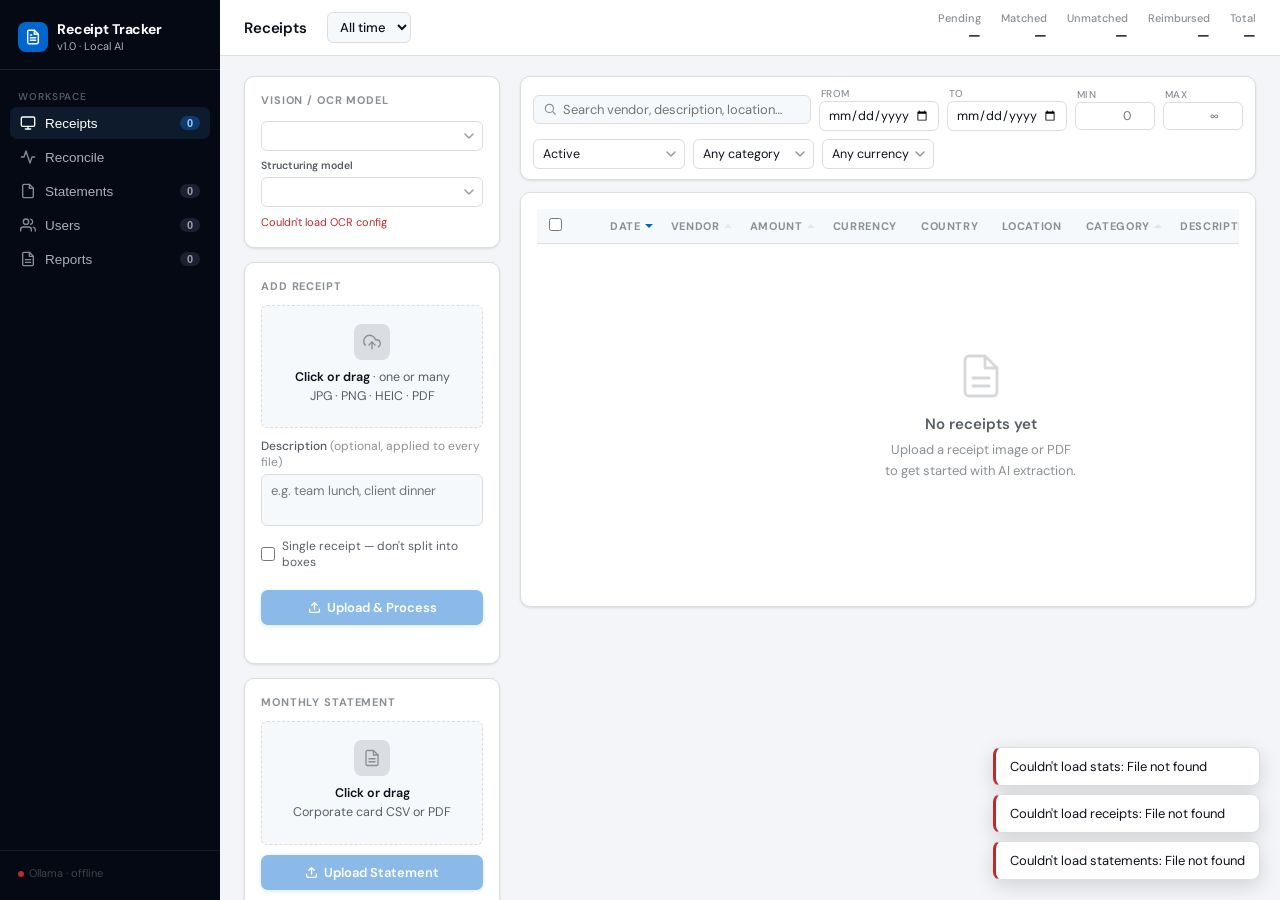
==== commit dd42949c: "Statements UX: per-row report, period sort, inline editing - "Generate report" moves off the Reconci" ====
--- a/static/index.html
+++ b/static/index.html
@@ -816,27 +816,6 @@
                   Auto-match
                 </button>
 
-                <button class="btn btn-outline" id="reconReportBtn">
-                  <svg
-                    width="13"
-                    height="13"
-                    viewBox="0 0 24 24"
-                    fill="none"
-                    stroke="currentColor"
-                    stroke-width="2.2"
-                    stroke-linecap="round"
-                    stroke-linejoin="round"
-                  >
-                    <path
-                      d="M14 2H6a2 2 0 0 0-2 2v16a2 2 0 0 0 2 2h12a2 2 0 0 0 2-2V8z"
-                    />
-                    <polyline points="14 2 14 8 20 8" />
-                    <line x1="16" y1="13" x2="8" y2="13" />
-                    <line x1="16" y1="17" x2="8" y2="17" />
-                  </svg>
-                  Generate report
-                </button>
-
                 <div class="recon-counts">
                   <strong id="reconPairedNum">0</strong>
                   <span class="recon-paired-sep">/</span>
@@ -1512,6 +1491,7 @@
                 <th>Category</th>
                 <th>City</th>
                 <th>Match</th>
+                <th>Comment</th>
               </tr>
             </thead>
             <tbody id="stmtDetailTbody"></tbody>
--- a/static/css/app.css
+++ b/static/css/app.css
@@ -520,6 +520,9 @@
 .status-msg.err {
   color: var(--red);
 }
+.status-msg.warn {
+  color: var(--amber);
+}
 .status-msg.load {
   color: var(--text-3);
 }
@@ -1258,6 +1261,9 @@
 .bbox-canvas-inner {
   position: relative;
   width: 100%;
+  /* Zoomed out (<100% width) the canvas stays centered instead of hugging
+     the left edge; no effect at 100%+. */
+  margin-inline: auto;
 }
 .bbox-canvas-wrap img {
   display: block;
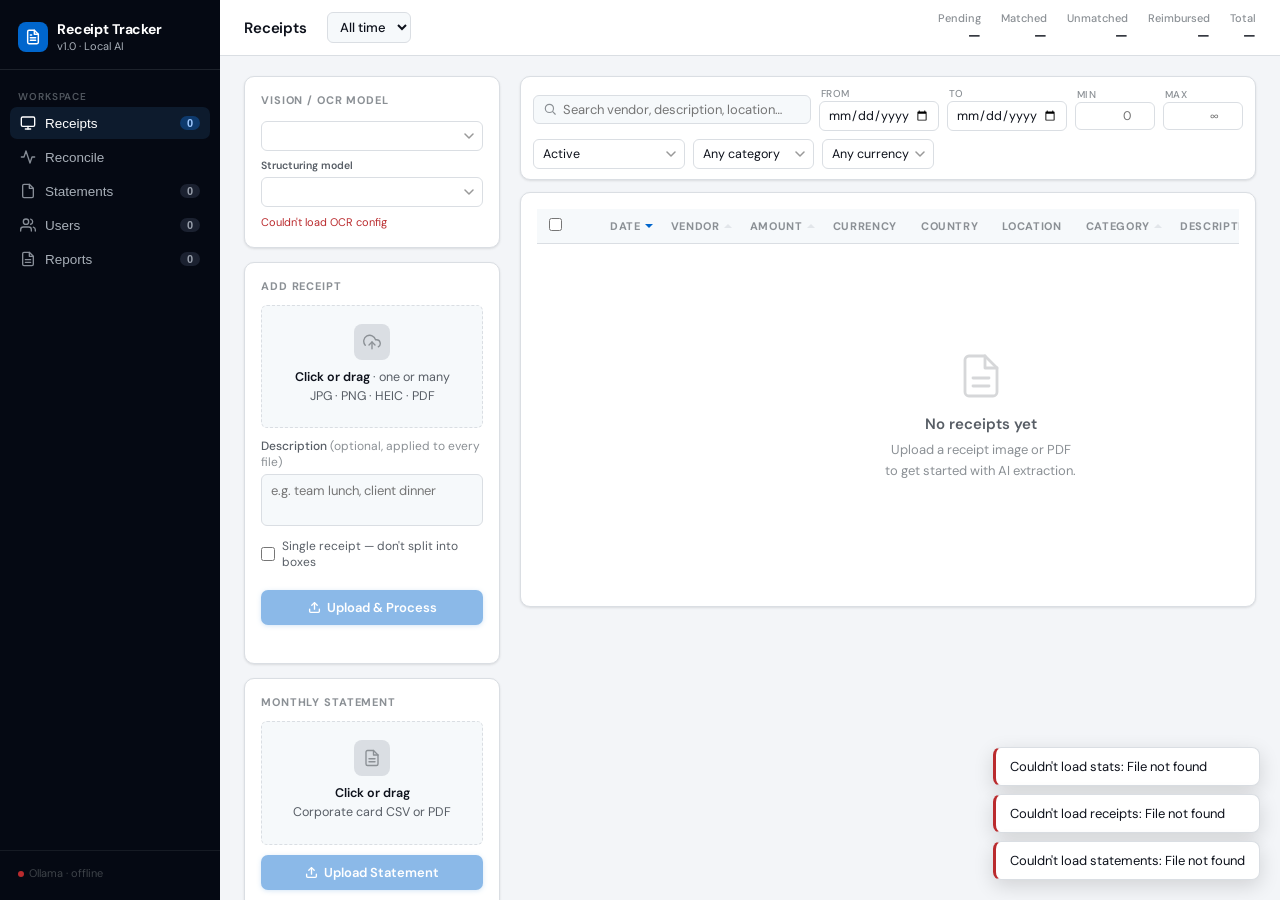
==== commit fcd7fad0: "Scope the topbar to the selected statement on Reconcile; prefill reimbursement dates - On the Reconc" ====
--- a/static/index.html
+++ b/static/index.html
@@ -164,26 +164,26 @@
       <!-- Topbar -->
       <div class="topbar">
         <span class="topbar-title" id="topbarTitle">Receipts</span>
-        <div class="month-pick">
+        <div class="month-pick" id="monthPick">
           <select id="monthSelect">
             <option value="all">All time</option>
           </select>
         </div>
         <div class="topbar-stats">
           <div class="tstat">
-            <span class="tstat-label">Pending</span
+            <span class="tstat-label" id="hPendingLabel">Pending</span
             ><span class="tstat-val" id="hPending">—</span>
           </div>
           <div class="tstat">
-            <span class="tstat-label">Matched</span
+            <span class="tstat-label" id="hMatchedLabel">Matched</span
             ><span class="tstat-val" id="hMatched">—</span>
           </div>
           <div class="tstat">
-            <span class="tstat-label">Unmatched</span
+            <span class="tstat-label" id="hUnmatchedLabel">Unmatched</span
             ><span class="tstat-val" id="hUnmatched">—</span>
           </div>
           <div class="tstat">
-            <span class="tstat-label">Reimbursed</span
+            <span class="tstat-label" id="hReimbursedLabel">Reimbursed</span
             ><span class="tstat-val" id="hReimbursed">—</span>
           </div>
           <div class="tstat">
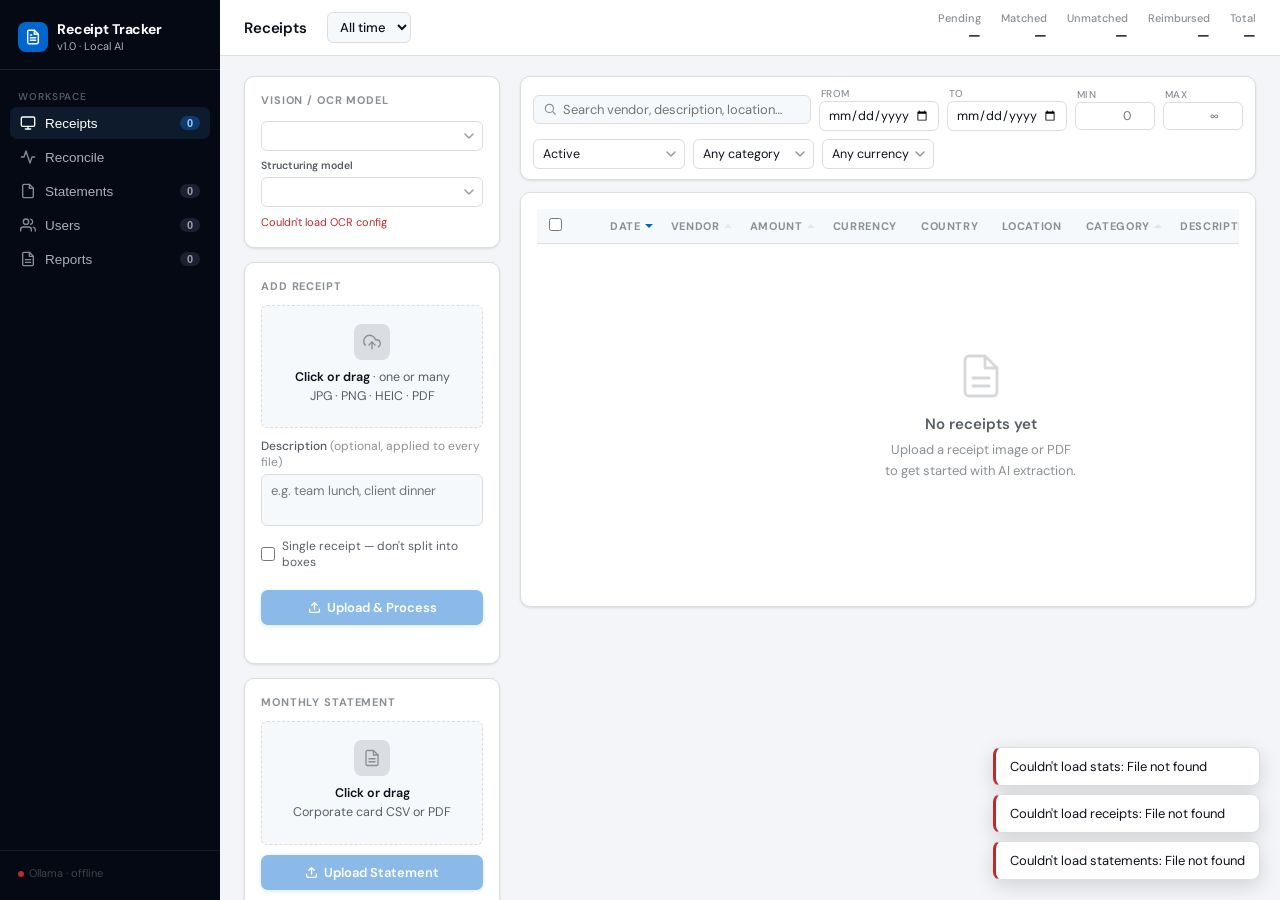
==== commit 2ffc052e: "Cancel exact charge/estorno pairs; ad-hoc Gmail search + import Reconcile: a charge and a credit wit" ====
--- a/static/index.html
+++ b/static/index.html
@@ -10,7 +10,7 @@
       href="https://fonts.googleapis.com/css2?family=DM+Sans:wght@300;400;500;600;700&family=DM+Mono:wght@400;500&display=swap"
       rel="stylesheet"
     />
-    <link rel="stylesheet" href="/static/css/app.css?v=36" />
+    <link rel="stylesheet" href="/static/css/app.css?v=38" />
   </head>
   <body>
     <!-- ── NAV ────────────────────────────────────────────────────────────────── -->
@@ -570,6 +570,29 @@
             <div class="status-msg" id="gmailStatus"></div>
           </div>
 
+          <!-- Ad-hoc Gmail search: find any vendor's receipt email and import it -->
+          <div class="card" id="gmailSearchCard" style="display: none">
+            <div class="card-head">Search Gmail</div>
+            <div class="gmail-search-row">
+              <input
+                type="text"
+                id="gmailSearchQ"
+                placeholder="vendor words, e.g. anthropic receipt after:2026/09/04"
+                autocomplete="off"
+              />
+              <button class="btn btn-primary btn-sm" id="gmailSearchBtn">Search</button>
+            </div>
+            <label class="opt-check">
+              <input type="checkbox" id="gmailSearchIncludeImported" />
+              Include already imported
+            </label>
+            <div id="gmailSearchResults" class="gmail-results"></div>
+            <div class="gmail-search-actions" id="gmailSearchActions" style="display: none">
+              <button class="btn btn-primary btn-sm" id="gmailImportBtn">Import selected</button>
+            </div>
+            <div class="status-msg" id="gmailSearchStatus"></div>
+          </div>
+
           <!-- Folder scan -->
           <div class="card" id="watchFolderCard" style="display: none">
             <div
@@ -1877,6 +1900,50 @@
       </div>
     </div>
 
+    <!-- ── RE-RUN OCR (per receipt, one-off settings) ─────────────────────── -->
+    <div class="modal-overlay" id="reocrModal">
+      <div class="modal-box" style="width: 460px; max-width: 92vw">
+        <div class="modal-title">Re-run OCR</div>
+        <div class="modal-sub" id="reocrModalSub">—</div>
+
+        <div class="edit-grid">
+          <label
+            >OCR engine
+            <select id="reocrBackend">
+              <option value="apple_vision">Apple Vision (on-device)</option>
+              <option value="paddle_ocr">PaddleOCR (on-device)</option>
+              <option value="ollama_vision">Ollama vision model</option>
+            </select>
+          </label>
+          <label
+            >Structuring
+            <select id="reocrStructure">
+              <option value="ollama">Local Ollama text model</option>
+              <option value="anthropic">Claude API (text only)</option>
+            </select>
+          </label>
+          <label class="full" id="reocrTextModelWrap"
+            >Text model
+            <select id="reocrTextModel"></select>
+          </label>
+          <label class="full" id="reocrVisionModelWrap" style="display: none"
+            >Vision model
+            <select id="reocrVisionModel"></select>
+          </label>
+        </div>
+        <div class="modal-sub" style="margin-top: 8px">
+          Applies to this receipt only. The sidebar OCR setting and <code>.env</code>
+          are not changed. The row's fields are replaced by the new extraction.
+        </div>
+
+        <div class="modal-actions">
+          <button class="btn btn-outline" id="reocrCancelBtn">Cancel</button>
+          <button class="btn btn-primary" id="reocrRunBtn">Run OCR</button>
+        </div>
+        <div class="status-msg" id="reocrStatus"></div>
+      </div>
+    </div>
+
     <!-- ── LIGHTBOX ────────────────────────────────────────────────────────────── -->
     <div id="lightbox" onclick="closeLightbox(event)">
       <div id="lbToolbar" onclick="event.stopPropagation()">
@@ -1935,6 +2002,6 @@
       <img id="lbImg" alt="Receipt" style="display: none" />
     </div>
 
-    <script src="/static/js/app.js?v=67"></script>
+    <script src="/static/js/app.js?v=69"></script>
   </body>
 </html>
--- a/static/css/app.css
+++ b/static/css/app.css
@@ -3696,3 +3696,96 @@
     box-shadow: 0 0 0 0 rgba(217, 136, 31, 0);
   }
 }
+
+/* ─── Gmail search card ──────────────────────────────────────────────────── */
+.gmail-search-row {
+  display: flex;
+  gap: 6px;
+  margin-bottom: 8px;
+}
+.gmail-search-row .btn {
+  flex: 0 0 auto;
+  width: auto;
+}
+.gmail-search-row input {
+  flex: 1 1 120px;
+  min-width: 0;
+  font: inherit;
+  font-size: 12px;
+  padding: 6px 8px;
+  border: 1px solid var(--border);
+  border-radius: var(--radius-sm);
+  background: var(--bg);
+  color: var(--text);
+}
+.gmail-results {
+  display: flex;
+  flex-direction: column;
+  gap: 6px;
+  max-height: 340px;
+  overflow-y: auto;
+  margin-top: 6px;
+}
+.gmail-msg {
+  display: grid;
+  grid-template-columns: 16px 1fr;
+  gap: 6px 8px;
+  padding: 7px 8px;
+  border: 1px solid var(--border);
+  border-radius: var(--radius-sm);
+  font-size: 12px;
+  line-height: 1.35;
+}
+.gmail-msg.imported {
+  opacity: 0.6;
+}
+.gmail-msg .gm-top {
+  display: flex;
+  gap: 8px;
+  align-items: baseline;
+  min-width: 0;
+}
+.gmail-msg .gm-date {
+  color: var(--text-3);
+  font-variant-numeric: tabular-nums;
+  white-space: nowrap;
+}
+.gmail-msg .gm-subject {
+  font-weight: 500;
+  overflow: hidden;
+  text-overflow: ellipsis;
+  white-space: nowrap;
+}
+.gmail-msg .gm-from,
+.gmail-msg .gm-snippet {
+  grid-column: 2;
+  color: var(--text-3);
+  font-size: 11px;
+  overflow: hidden;
+  text-overflow: ellipsis;
+  white-space: nowrap;
+}
+.gmail-msg .gm-atts {
+  grid-column: 2;
+  display: flex;
+  flex-wrap: wrap;
+  gap: 4px;
+}
+.gmail-msg .gm-atts label {
+  display: inline-flex;
+  align-items: center;
+  gap: 3px;
+  font-size: 11px;
+  padding: 1px 6px;
+  border: 1px solid var(--border);
+  border-radius: 999px;
+  cursor: pointer;
+}
+.gmail-search-actions {
+  margin-top: 8px;
+  display: flex;
+  justify-content: flex-end;
+}
+.recon-gmail-find {
+  margin-left: 6px;
+}
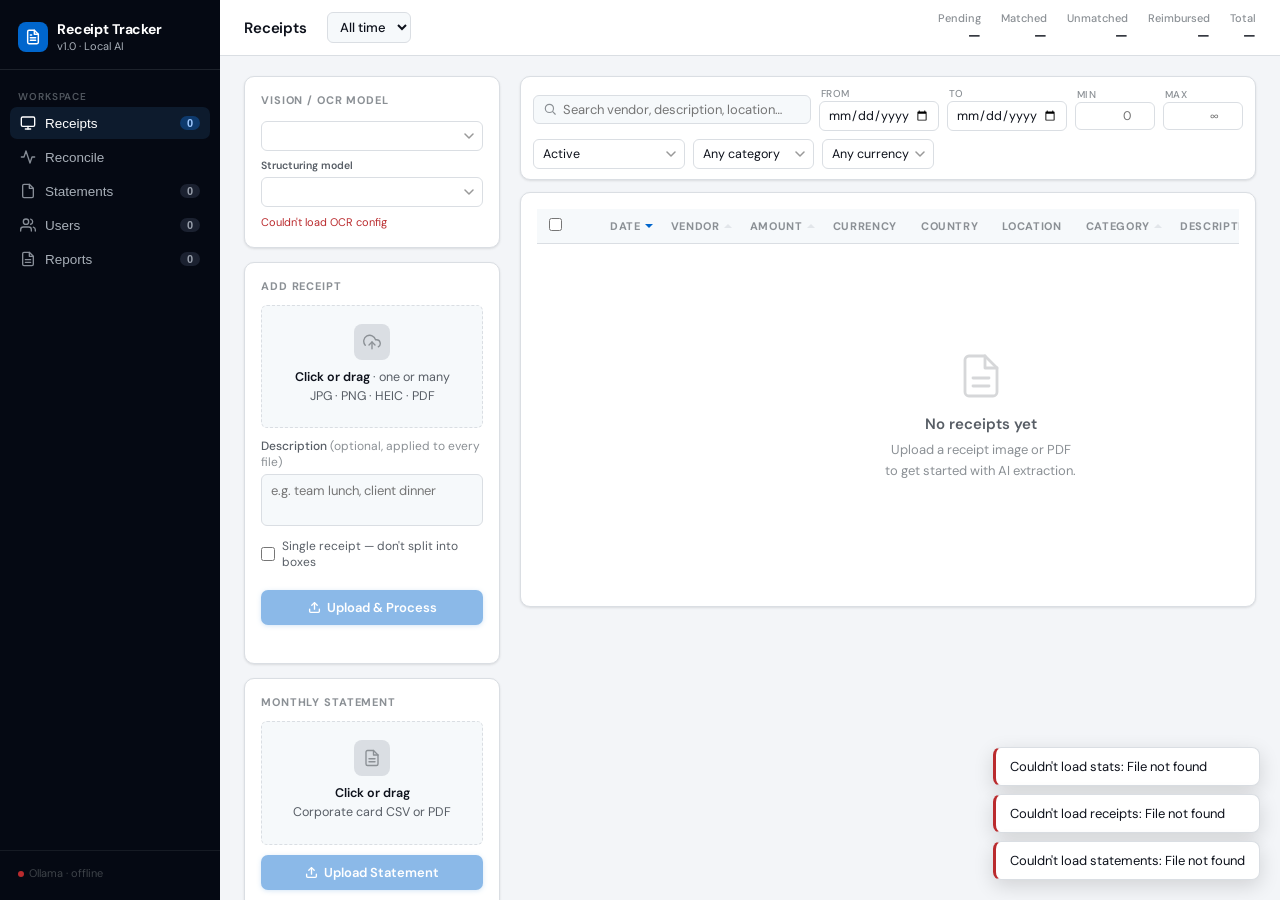
==== commit f45a0309: "Reconcile: find receipts in Gmail per open statement line, import + match "Find receipts in Gmail" n" ====
--- a/static/index.html
+++ b/static/index.html
@@ -10,7 +10,7 @@
       href="https://fonts.googleapis.com/css2?family=DM+Sans:wght@300;400;500;600;700&family=DM+Mono:wght@400;500&display=swap"
       rel="stylesheet"
     />
-    <link rel="stylesheet" href="/static/css/app.css?v=38" />
+    <link rel="stylesheet" href="/static/css/app.css?v=39" />
   </head>
   <body>
     <!-- ── NAV ────────────────────────────────────────────────────────────────── -->
@@ -838,6 +838,14 @@
                   </svg>
                   Auto-match
                 </button>
+                <button
+                  class="btn btn-outline"
+                  id="reconGmailBtn"
+                  style="display: none"
+                  title="Search the connected Gmail for a receipt of every open line"
+                >
+                  Find receipts in Gmail
+                </button>
 
                 <div class="recon-counts">
                   <strong id="reconPairedNum">0</strong>
@@ -1900,6 +1908,22 @@
       </div>
     </div>
 
+    <!-- ── FIND RECEIPTS IN GMAIL (per statement line) ─────────────────────── -->
+    <div class="modal-overlay" id="gmailFindModal">
+      <div class="modal-box" style="width: 720px; max-width: 94vw">
+        <div class="modal-title">Receipts in Gmail</div>
+        <div class="modal-sub" id="gmailFindSub">—</div>
+        <div id="gmailFindList" class="gmail-find-list"></div>
+        <div class="status-msg" id="gmailFindStatus"></div>
+        <div class="modal-actions">
+          <button class="btn btn-ghost" id="gmailFindCancelBtn">Close</button>
+          <button class="btn btn-primary" id="gmailFindImportBtn" disabled>
+            Import and match selected
+          </button>
+        </div>
+      </div>
+    </div>
+
     <!-- ── RE-RUN OCR (per receipt, one-off settings) ─────────────────────── -->
     <div class="modal-overlay" id="reocrModal">
       <div class="modal-box" style="width: 460px; max-width: 92vw">
@@ -2002,6 +2026,6 @@
       <img id="lbImg" alt="Receipt" style="display: none" />
     </div>
 
-    <script src="/static/js/app.js?v=69"></script>
+    <script src="/static/js/app.js?v=72"></script>
   </body>
 </html>
--- a/static/css/app.css
+++ b/static/css/app.css
@@ -3789,3 +3789,79 @@
 .recon-gmail-find {
   margin-left: 6px;
 }
+
+/* ─── Find receipts in Gmail (modal) ─────────────────────────────────────── */
+.gmail-find-list {
+  max-height: 62vh;
+  overflow-y: auto;
+  display: flex;
+  flex-direction: column;
+  gap: 10px;
+  margin: 8px 0;
+}
+.gf-line {
+  border: 1px solid var(--border);
+  border-radius: var(--radius-sm);
+  padding: 8px 10px;
+}
+.gf-line-head {
+  display: flex;
+  gap: 10px;
+  align-items: baseline;
+  font-size: 13px;
+  margin-bottom: 6px;
+}
+.gf-line-head .gf-date {
+  color: var(--text-3);
+  font-variant-numeric: tabular-nums;
+}
+.gf-line-head .gf-desc {
+  font-weight: 600;
+  flex: 1;
+  overflow: hidden;
+  text-overflow: ellipsis;
+  white-space: nowrap;
+}
+.gf-line-head .gf-amt {
+  font-variant-numeric: tabular-nums;
+}
+.gf-none {
+  color: var(--text-3);
+  font-size: 12px;
+}
+.gf-cand {
+  display: grid;
+  grid-template-columns: 16px 1fr auto;
+  gap: 2px 8px;
+  align-items: start;
+  padding: 5px 6px;
+  border-radius: var(--radius-sm);
+  font-size: 12px;
+}
+.gf-cand:hover {
+  background: var(--bg-2, rgba(0, 0, 0, 0.03));
+}
+.gf-cand.done {
+  opacity: 0.55;
+}
+.gf-cand .gf-subj {
+  font-weight: 500;
+  overflow: hidden;
+  text-overflow: ellipsis;
+  white-space: nowrap;
+}
+.gf-cand .gf-meta,
+.gf-cand .gf-why {
+  grid-column: 2;
+  color: var(--text-3);
+  font-size: 11px;
+}
+.gf-cand .gf-score {
+  grid-row: 1 / span 3;
+  grid-column: 3;
+  font-variant-numeric: tabular-nums;
+  font-weight: 600;
+}
+.gf-cand .gf-score.hi { color: var(--green); }
+.gf-cand .gf-score.mid { color: var(--amber); }
+.gf-cand .gf-score.lo { color: var(--text-3); }
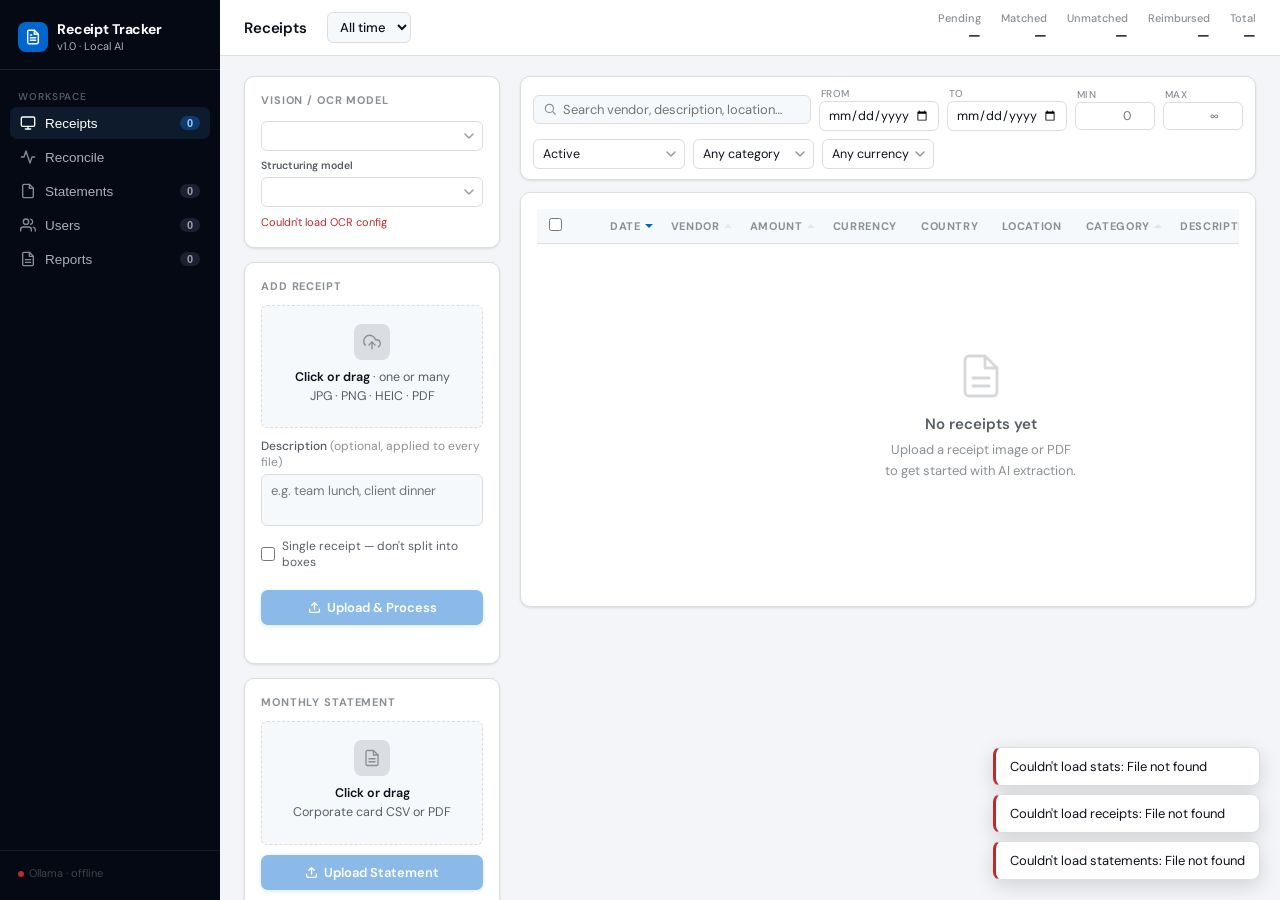
==== commit f36a23ca: "Gmail import picks one attachment per email; fix secondary modal layouts; re-OCR clears stale error " ====
--- a/static/index.html
+++ b/static/index.html
@@ -10,7 +10,7 @@
       href="https://fonts.googleapis.com/css2?family=DM+Sans:wght@300;400;500;600;700&family=DM+Mono:wght@400;500&display=swap"
       rel="stylesheet"
     />
-    <link rel="stylesheet" href="/static/css/app.css?v=39" />
+    <link rel="stylesheet" href="/static/css/app.css?v=41" />
   </head>
   <body>
     <!-- ── NAV ────────────────────────────────────────────────────────────────── -->
@@ -2026,6 +2026,6 @@
       <img id="lbImg" alt="Receipt" style="display: none" />
     </div>
 
-    <script src="/static/js/app.js?v=72"></script>
+    <script src="/static/js/app.js?v=75"></script>
   </body>
 </html>
--- a/static/css/app.css
+++ b/static/css/app.css
@@ -921,8 +921,26 @@
   padding: 28px 32px;
   width: 380px;
   max-width: 90vw;
+  /* Never taller than the window: tall modals scroll inside, so the action
+     row can't end up off-screen. Boxes with their own scroll area (bbox,
+     statement detail, report edit) are flex columns and keep working. */
+  max-height: 92vh;
+  overflow-y: auto;
   box-shadow: var(--shadow-lg);
   border: 1px solid var(--border);
+}
+/* Shared action row (re-OCR, Gmail finder, …): right-aligned, natural-width
+   buttons. Was referenced by markup but never defined. */
+.modal-actions {
+  display: flex;
+  justify-content: flex-end;
+  align-items: center;
+  gap: 8px;
+  margin-top: 18px;
+}
+.modal-actions .btn {
+  flex: 0 0 auto;
+  width: auto;
 }
 .modal-title {
   font-size: 16px;
@@ -2597,6 +2615,15 @@
   width: 100%;
   border-collapse: collapse;
   font-size: 12px;
+  table-layout: fixed;
+}
+.report-edit-table th:nth-child(1) { width: 86px; }
+.report-edit-table th:nth-child(2) { width: 168px; }
+.report-edit-table th:nth-child(3) { width: 78px; }
+.report-edit-table th:nth-child(5) { width: 150px; }
+.report-edit-table th:nth-child(6) { width: 104px; }
+.report-edit-table tbody td {
+  overflow: hidden;
 }
 .report-edit-table thead th {
   position: sticky;
@@ -3052,7 +3079,7 @@
 
 /* ─── Statement detail modal (browse all parsed transactions) ────────── */
 .stmt-detail-box {
-  width: 880px;
+  width: min(980px, 94vw);
   max-width: 94vw;
   max-height: 88vh;
   display: flex;
@@ -3144,7 +3171,7 @@
 }
 .stmt-detail-table .col-desc {
   font-weight: 500;
-  max-width: 280px;
+  max-width: 210px;
   overflow: hidden;
   text-overflow: ellipsis;
   white-space: nowrap;
@@ -3170,7 +3197,7 @@
 .stmt-detail-table .col-city {
   color: var(--text-3);
   font-size: 11.5px;
-  max-width: 140px;
+  max-width: 90px;
   overflow: hidden;
   text-overflow: ellipsis;
   white-space: nowrap;
@@ -3180,6 +3207,20 @@
   font-weight: 600;
   font-size: 11.5px;
 }
+/* Give the match and comment columns room: vendor names wrapped to three
+   lines and "+ comment" broke across two. */
+.stmt-detail-table td:nth-child(6) {
+  min-width: 140px;
+}
+.stmt-detail-table .col-note {
+  min-width: 110px;
+}
+.stmt-note-trigger.stmt-note-add {
+  white-space: nowrap;
+}
+.stmt-cat-select {
+  width: 128px;
+}
 .stmt-detail-table .col-match.unmatched {
   color: var(--text-3);
   font-size: 11.5px;
@@ -3194,12 +3235,22 @@
   display: flex;
   align-items: center;
   justify-content: space-between;
-  gap: 12px;
+  gap: 10px;
+  flex-shrink: 0;
+}
+/* Buttons keep their natural width (the primary used to stretch across the
+   spacer) and the anchor-styled Download sits on the same baseline. */
+.stmt-detail-foot .btn {
+  flex: 0 0 auto;
+  width: auto;
+  display: inline-flex;
+  align-items: center;
 }
 .stmt-detail-sum {
   font-size: 12.5px;
   color: var(--text-2);
   font-variant-numeric: tabular-nums;
+  white-space: nowrap;
 }
 .stmt-detail-sum strong {
   color: var(--text);
